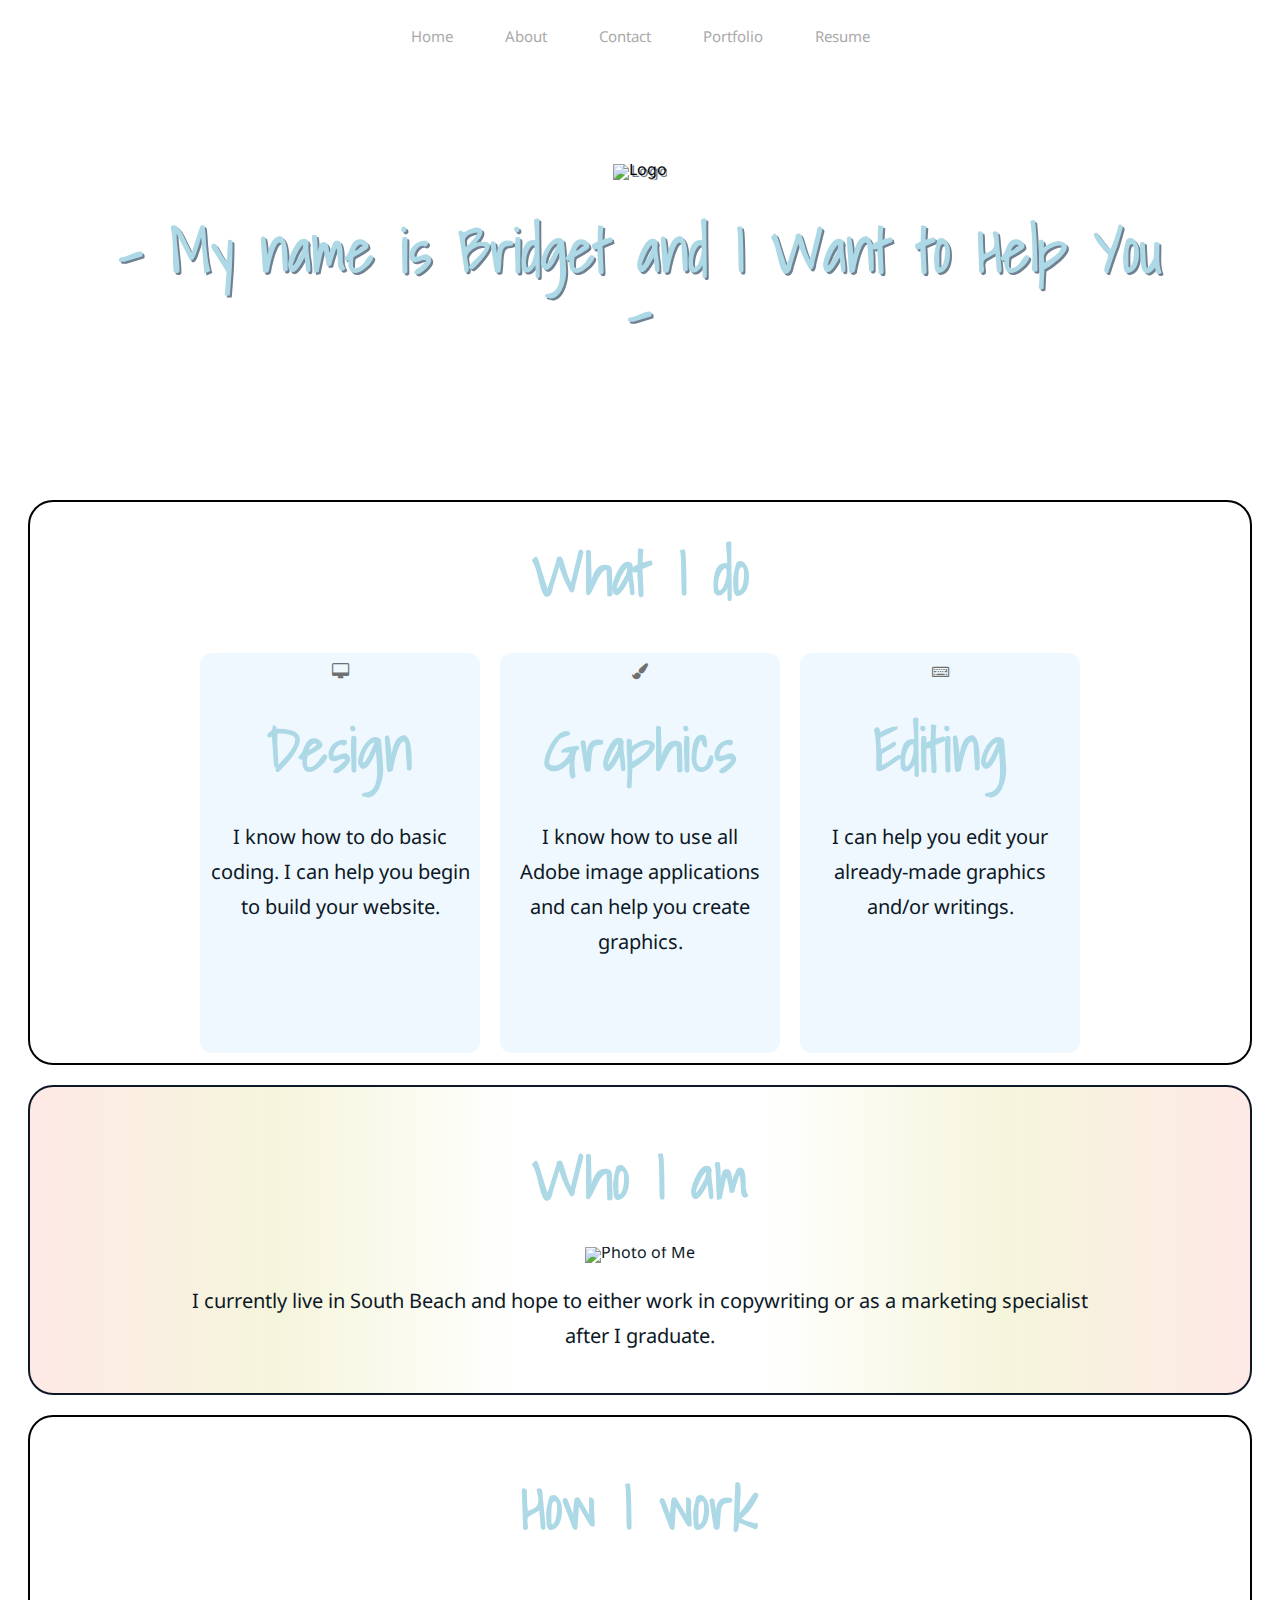
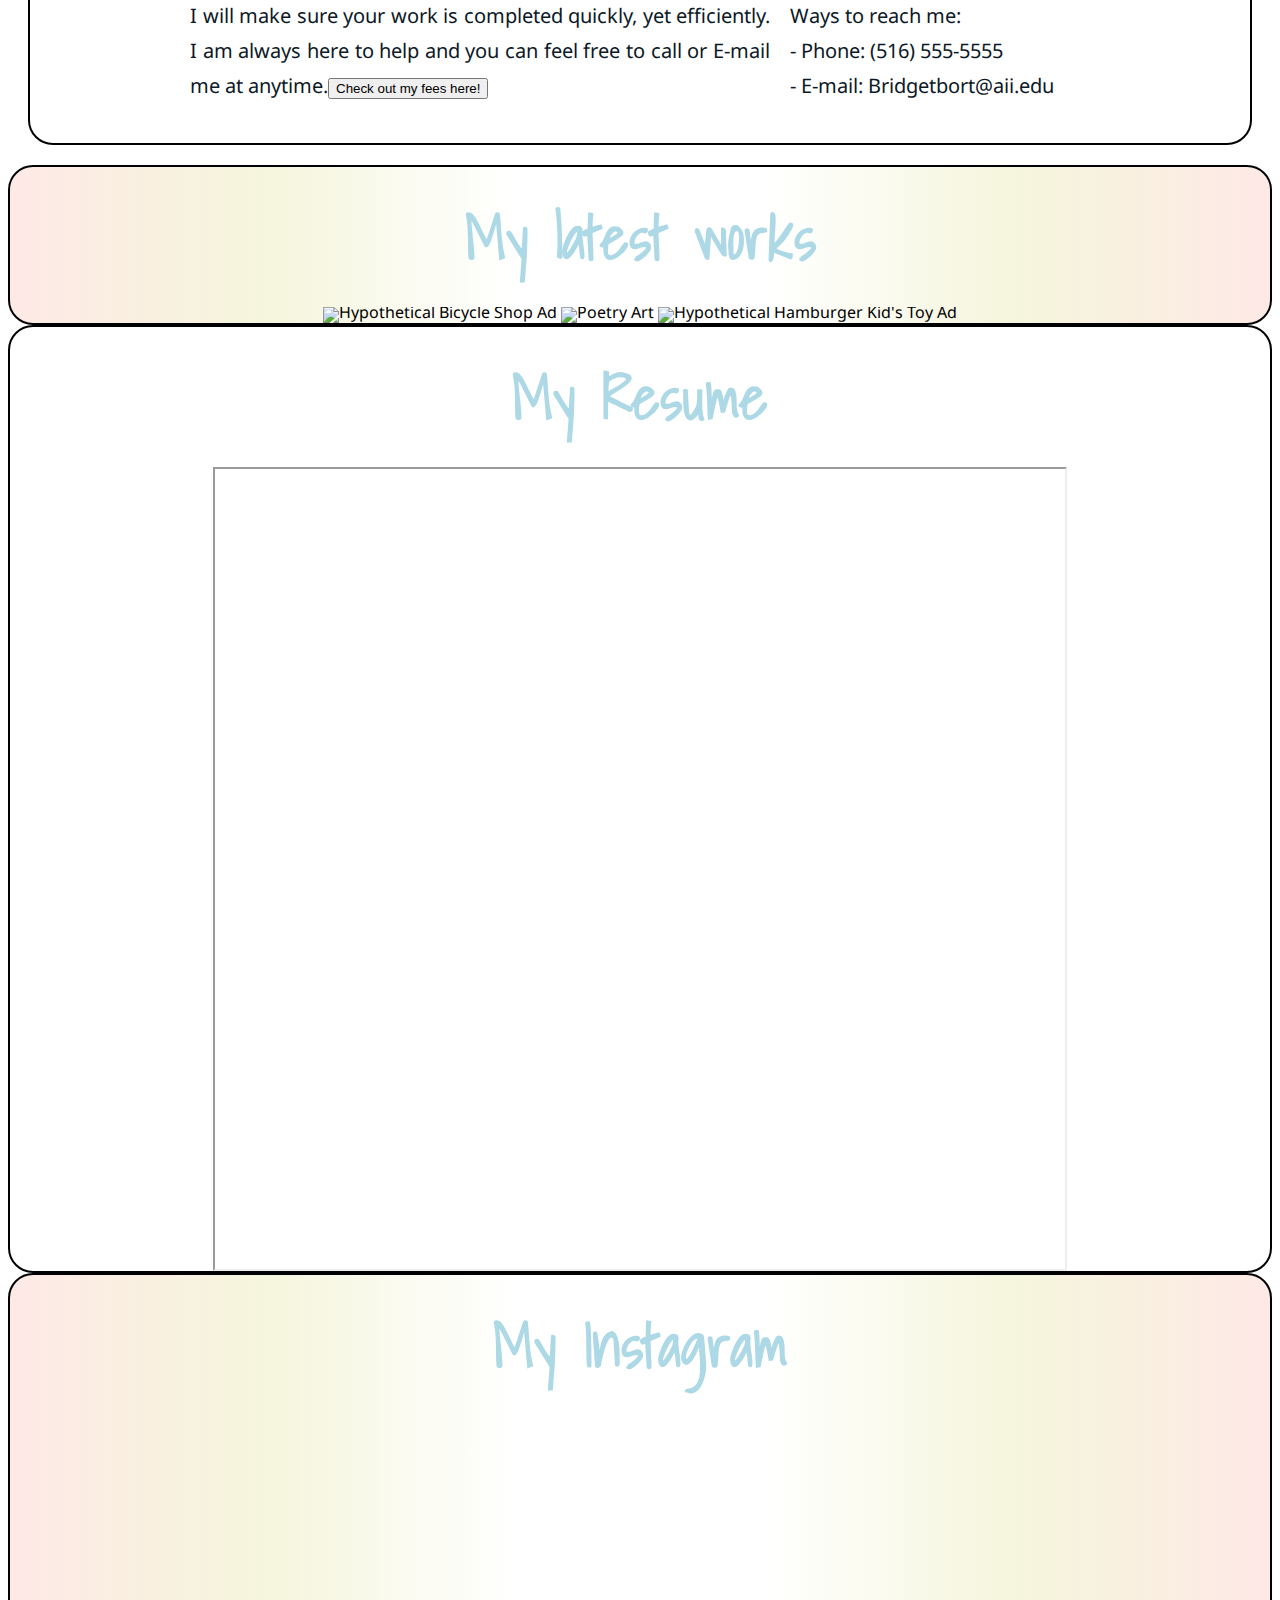
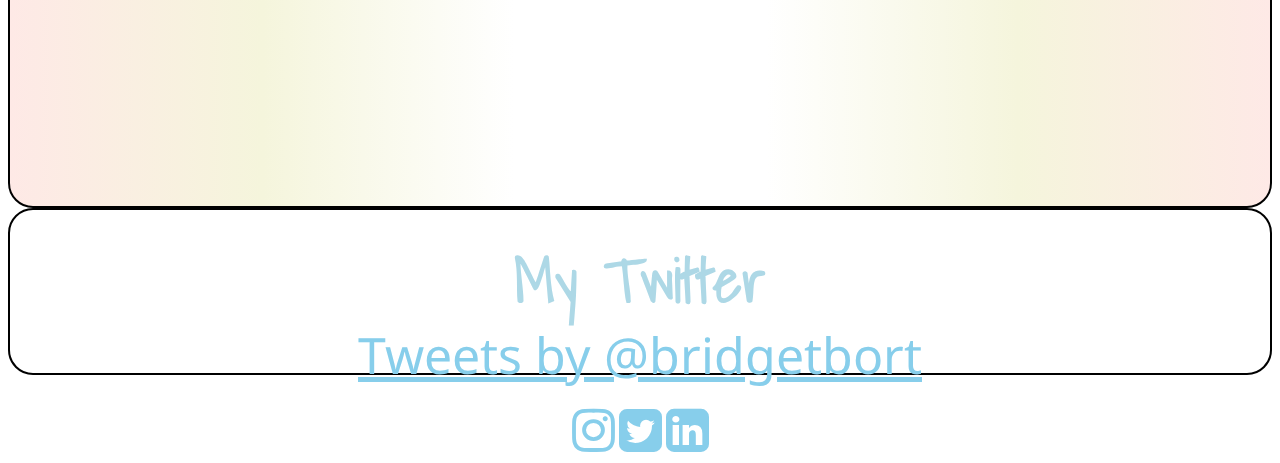
==== index.html @ d568d87e "Update index.html" ====
<!DOCTYPE HTML>
<head>
<title>Bridgetbort | Home</title>
<link href='https://fonts.googleapis.com/css?family=Noto+Sans|Open+Sans|Montserrat' rel='stylesheet' type='text/css'>
<link href='https://fonts.googleapis.com/css?family=Open+Sans|Montserrat' rel='stylesheet' type='text/css'>
<link href='https://fonts.googleapis.com/css?family=Droid+Sans|Shadows+Into+Light' rel='stylesheet' type='text/css'>
<link rel="stylesheet" href="https://maxcdn.bootstrapcdn.com/font-awesome/4.4.0/css/font-awesome.min.css">
<script>
	function popup (){
		window.open("fees.html", "Popup", "height=300", "width=300", "top=200", "left=400");
	}
</script>
<style>
body{
text-align: center;
font-family: 'Noto Sans', sans-serif;
background-image : url(http://40.media.tumblr.com/add1e6578c3d66803d143faa033d4882/tumblr_ngy7usnwPo1tomxvuo9_1280.jpg);
background-size:cover;
line-height: 10px;
}

header{
padding:100px;
text-shadow: 2px 2px #708090;
}

a {
color: #87CEEB;
font-size: 50px;
}

a:hover{
color: #0d1926;
}

 a:visited{
      color: #F8F8F8;
    }
    
 #what-i-do{
    background:
	url(http://subtlepatterns2015.subtlepatterns.netdna-cdn.com/patterns/upfeathers.png);
      /*clearing floats*/
      overflow: hidden;
      margin:20px;
    }
    
article{
padding: 10px;
width: 290px;
float: left;
background-color: #F0F8FF;
margin: 5px;
height: 380px;
}

#who-i-am{
color: #0d1926;
margin:20px;
background: -webkit-linear-gradient(right, #fee9e6, #F5F5DC, #FFFFFF , #FFFFFF, #F5F5DC, #fee9e6);
padding: 20px;
}

.container{
width: 900px;
 /*centering*/
 margin: 0 auto;
}

	#how-i-work {
	background:
	url(http://subtlepatterns2015.subtlepatterns.netdna-cdn.com/patterns/upfeathers.png);
	padding: 20px;
	margin:20px;
	overflow:hidden;
}

.one-third{
	width: 290px;
	float: left;
	text-align: justify;
	border-radius: 10px;
}
.two-thirds{
	/*total width: 600px*/
	width: 580px;
	float: left;
	text-align: justify;
	margin-right: 20px;
}

h1 {
color: #ADD8E6;
font-family: 'Shadows Into Light', cursive;
font-size: 60px;
font-style: normal;
font-variant: normal;
line-height: 60px;
}

h2{
color: #FFB6C1;
font-family: 'Montserrat', sans-serif
font-size: 20px;
border: 2px solid;
}

p{
color: #0d1926;
font-family: 'Noto Sans', sans-serif;
font-size: 20px;
font-height: 15px;
line-height:35px;
}

#what-i-do{
	background-color: #FFF;
	/*clearing floats*/
	overflow:hidden;
}

article{
color: #707070;
width: 260px;
float: left;
background-color: #F0F8FF;
margin: 10px;
height: 380px;
border-radius: 12px;
}

section{
	border: 2px solid;
    border-radius: 25px;
}

nav ul {
	margin: 0;
	padding: 0;
}

	nav ul li {
		display: inline-block;
	}
	
		nav > ul > li > a {
			font-size:15px;
			color: #aaa;
			display: block;
			line-height: 56px;
			padding: 0 24px;
			text-decoration: none;
		}

#my-latest-work{
	background: -webkit-linear-gradient(right, #fee9e6, #F5F5DC, #FFFFFF , #FFFFFF, #F5F5DC, #fee9e6);
}

#my-resume{
	background:
	url(http://subtlepatterns2015.subtlepatterns.netdna-cdn.com/patterns/upfeathers.png);
	width: 800;
	height: 800;
}

#my-instagram{
		background: -webkit-linear-gradient(right, #fee9e6, #F5F5DC, #FFFFFF , #FFFFFF, #F5F5DC, #fee9e6);
}

#my-twitter{
background:
	url(http://subtlepatterns2015.subtlepatterns.netdna-cdn.com/patterns/upfeathers.png);
}

</style>
</head>
<body>
	<nav>
	<ul>
		<li><a href="#what-i-do">Home</a></li>
		<li><a href="#who-i-am">About</a></li>
		<li><a href="#how-i-work">Contact</a></li>
		<li><a href="#my-latest-work">Portfolio</a></li>
		<li><a href="#my-resume">Resume</a></li>
	</ul>
</nav>
<header>
	<img src="http://i.imgur.com/sVXy0n2.png" alt="Logo" width="250">
	<h1>- My name is Bridget and I Want to Help You -</h1>
</header>
<section id="what-i-do">
<div class="container">
<h1>What I do</h1>
<article>
<i class="fa fa-desktop fa-1x"></i>
<h1>Design</h1><p>I know how to do basic coding. I can help you begin to build your website.</p></article>
<article>
<i class="fa fa-paint-brush fa-1x"></i>
<h1>Graphics</h1><p>I know how to use all Adobe image applications and can help you create graphics.</p></article>
<article>
<i class="fa fa-keyboard-o fa-1x"></i>
<h1>Editing</h1><p>I can help you edit your already-made graphics and/or writings.</p></article>
</div>
</section>
<section id="who-i-am">
<div class="container">
<h1>Who I am</h1>
<img src="http://i.imgur.com/ppPJ3wS.png?1" alt="Photo of Me" width="150">
<p>
I currently live in South Beach and hope to either work in copywriting or as a marketing specialist after I graduate.
</p>
</div>
</section>
<section id="how-i-work">
    <div class="container"> 
    <h1>How I work</h1>
    <p class="two-thirds">I will make sure your work is completed quickly, yet efficiently. I am always here to help and you can feel free to call or E-mail me at anytime.<input type="button" value="Check out my fees here!" onClick="popup()"></p>
    	<p class="one-third"> 
Ways to reach me:
<br>
- Phone: (516) 555-5555
<br>
- E-mail: Bridgetbort@aii.edu
</p>
    </p>
    </div>
</section>
<section id="my-latest-work">
	<h1>My latest works</h1>
	<img src="http://i.imgur.com/pLz8vmQ.png?1" alt="Hypothetical Bicycle Shop Ad">
	<img src="http://i.imgur.com/P1bVUUl.jpg?1" alt="Poetry Art">
	<img src="http://i.imgur.com/Q0HNcc6.jpg?1" alt="Hypothetical Hamburger Kid's Toy Ad">
</section>
<section id="my-resume">
<h1>My Resume</h1>
<iframe width="850" height="800" src="https://docs.google.com/document/d/1Lgqv79-cOv5uhD9pMcENrkUiNbqINGRkjosfpkMj7CU/pub?embedded=true"></iframe>
</section>
<section id="my-instagram">
	<h1>My Instagram</h1>
	<iframe src="http://snapwidget.com/in/?u=YnJpZGdldGJvcnR8aW58MTI1fDN8M3x8bm98NXxub25lfG9uU3RhcnR8eWVzfG5v&ve=241115" title="Instagram Widget" class="snapwidget-widget" allowTransparency="true" frameborder="0" scrolling="no" style="border:none; overflow:hidden; width:390px; height:390px"></iframe>
</section>
<section id="my-twitter">
	<h1>My Twitter</h1>
	<a class="twitter-timeline" href="https://twitter.com/bridgetbort" data-widget-id="674227156541640708">Tweets by @bridgetbort</a> <script>!function(d,s,id){var js,fjs=d.getElementsByTagName(s)[0],p=/^http:/.test(d.location)?'http':'https';if(!d.getElementById(id)){js=d.createElement(s);js.id=id;js.src=p+"://platform.twitter.com/widgets.js";fjs.parentNode.insertBefore(js,fjs);}}(document,"script","twitter-wjs");</script>
</section>
<footer>
<br>
<br>
<br>
<a href="https://www.instagram.com/bridgetbort"><i class="fa fa-instagram"></i></a>
<a href="https://www.twitter.com/bridgetbort"><i class="fa fa-twitter-square"></i></a>
<a href="https://www.linkedin.com/pub/bridget-bortnick/107/684/935"><i class="fa fa-linkedin-square"></i></a>

</footer>
</body>
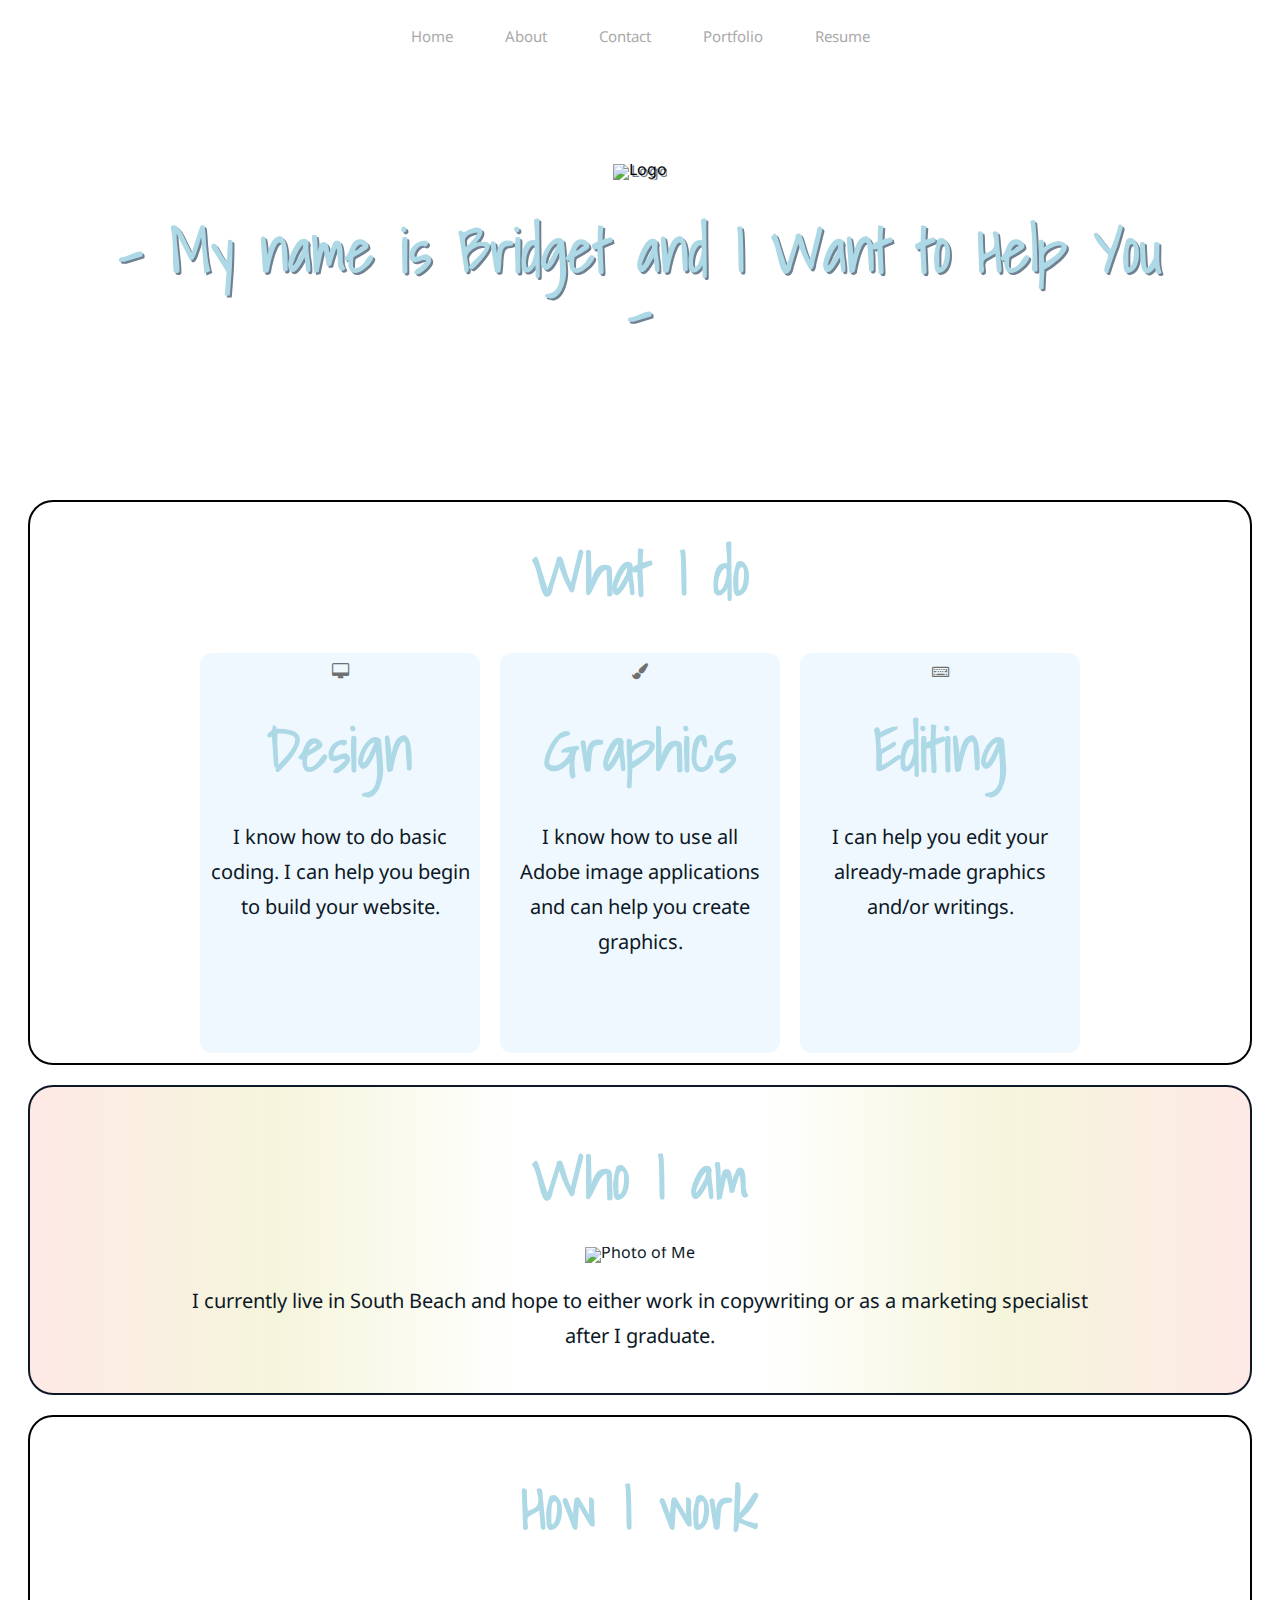
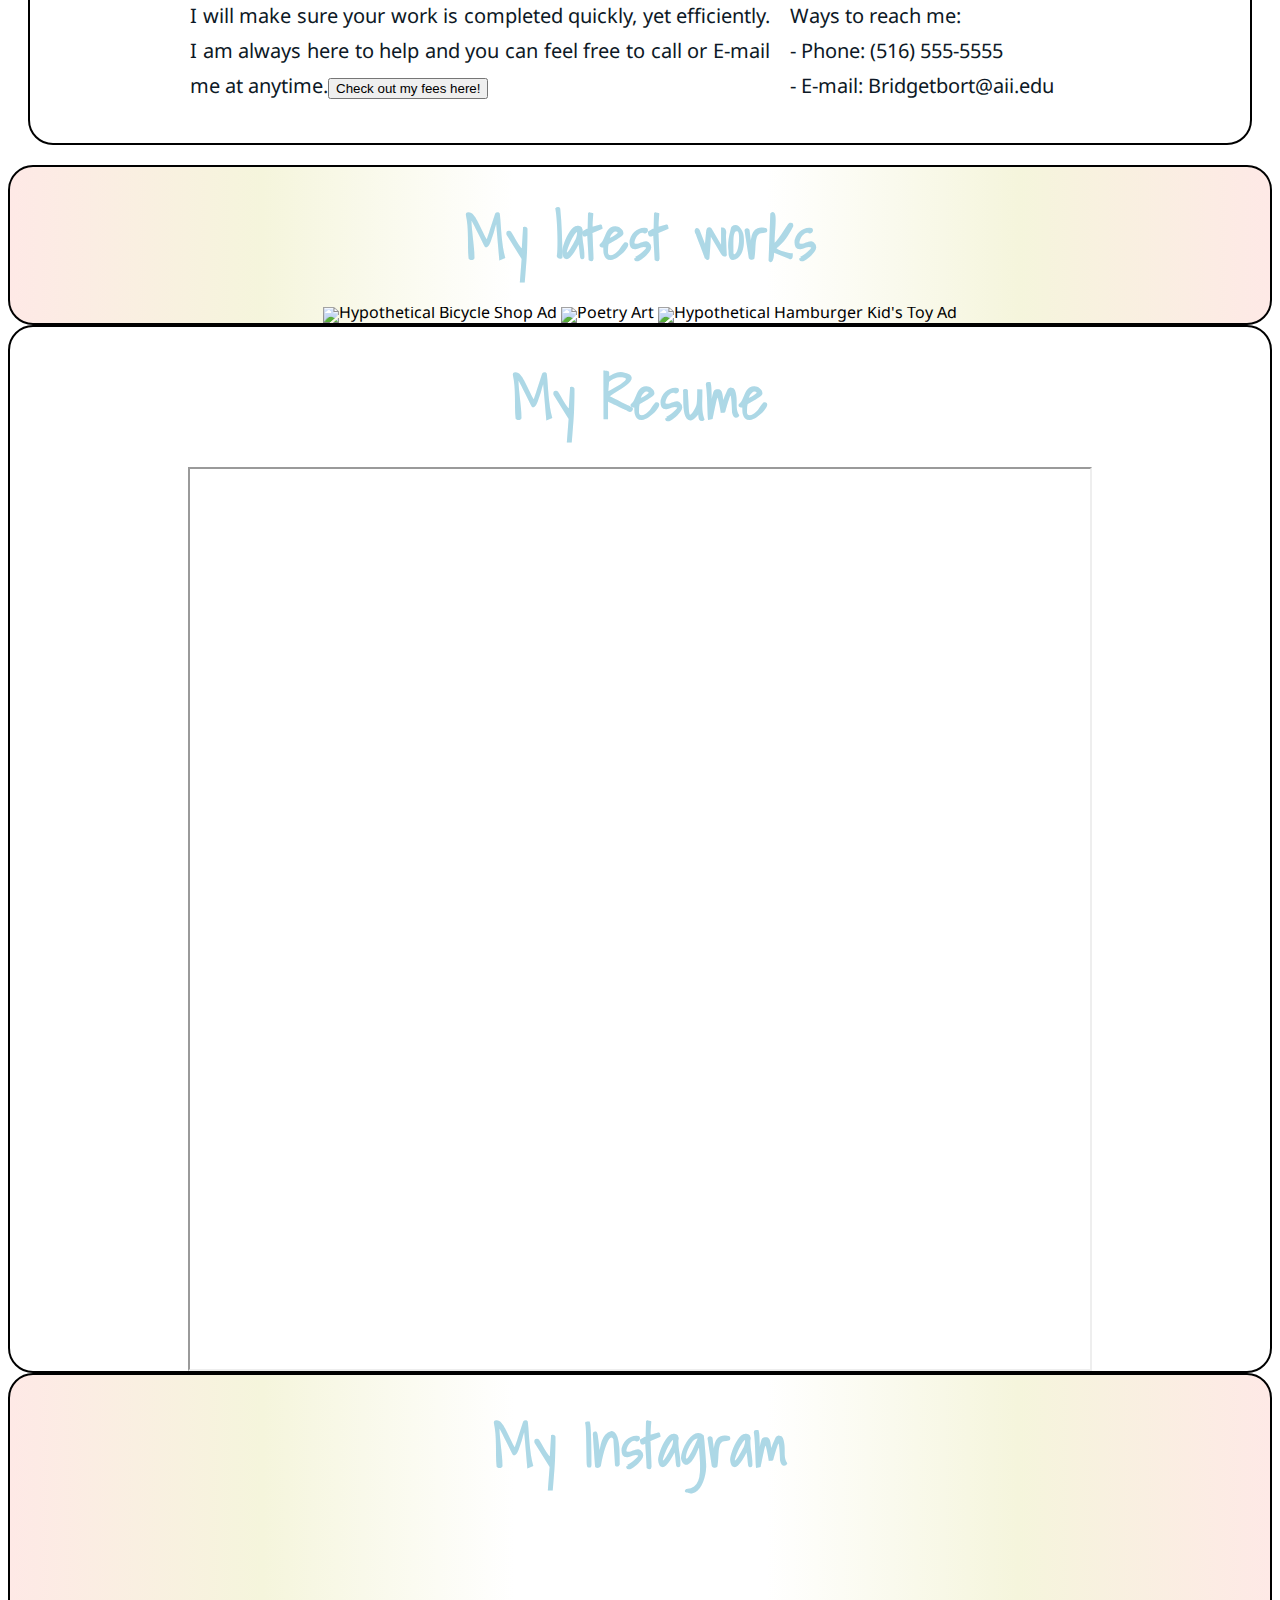
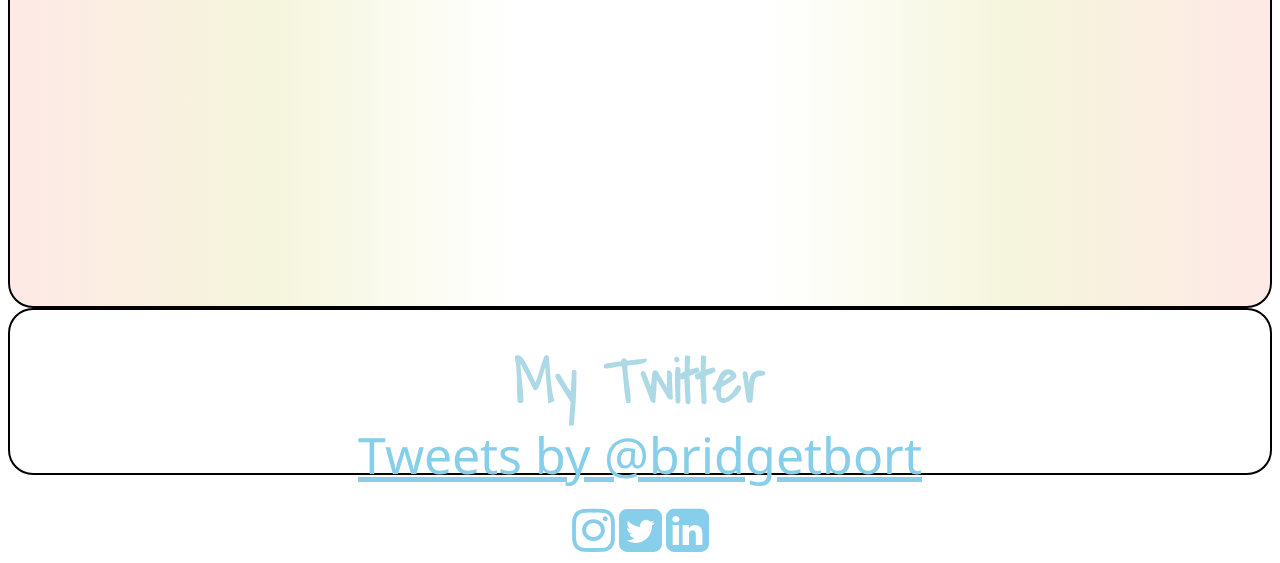
==== commit ea47faf1: "Update index.html" ====
--- a/index.html
+++ b/index.html
@@ -233,7 +233,7 @@
 </section>
 <section id="my-resume">
 <h1>My Resume</h1>
-<iframe width="850" height="800" src="https://docs.google.com/document/d/1Lgqv79-cOv5uhD9pMcENrkUiNbqINGRkjosfpkMj7CU/pub?embedded=true"></iframe>
+<iframe width="900" height="900" src="https://docs.google.com/document/d/1Lgqv79-cOv5uhD9pMcENrkUiNbqINGRkjosfpkMj7CU/pub?embedded=true"></iframe>
 </section>
 <section id="my-instagram">
 	<h1>My Instagram</h1>
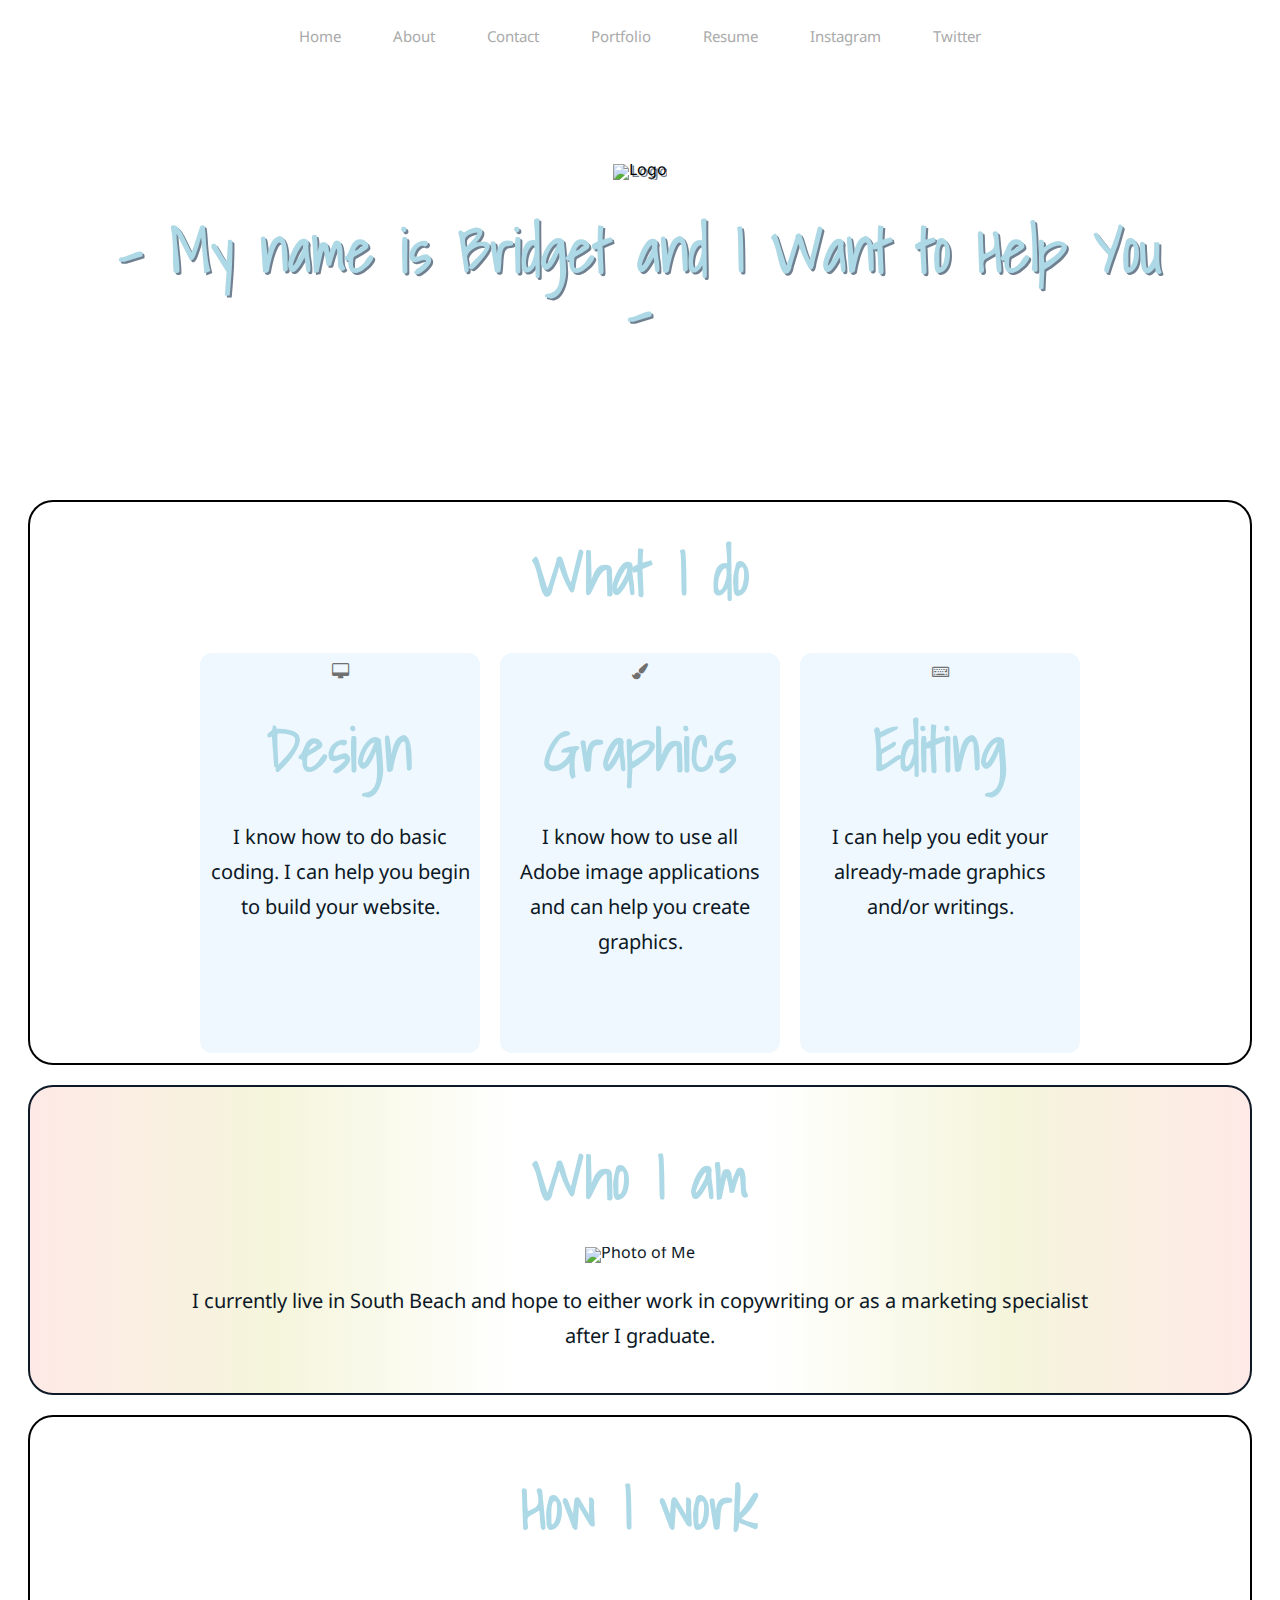
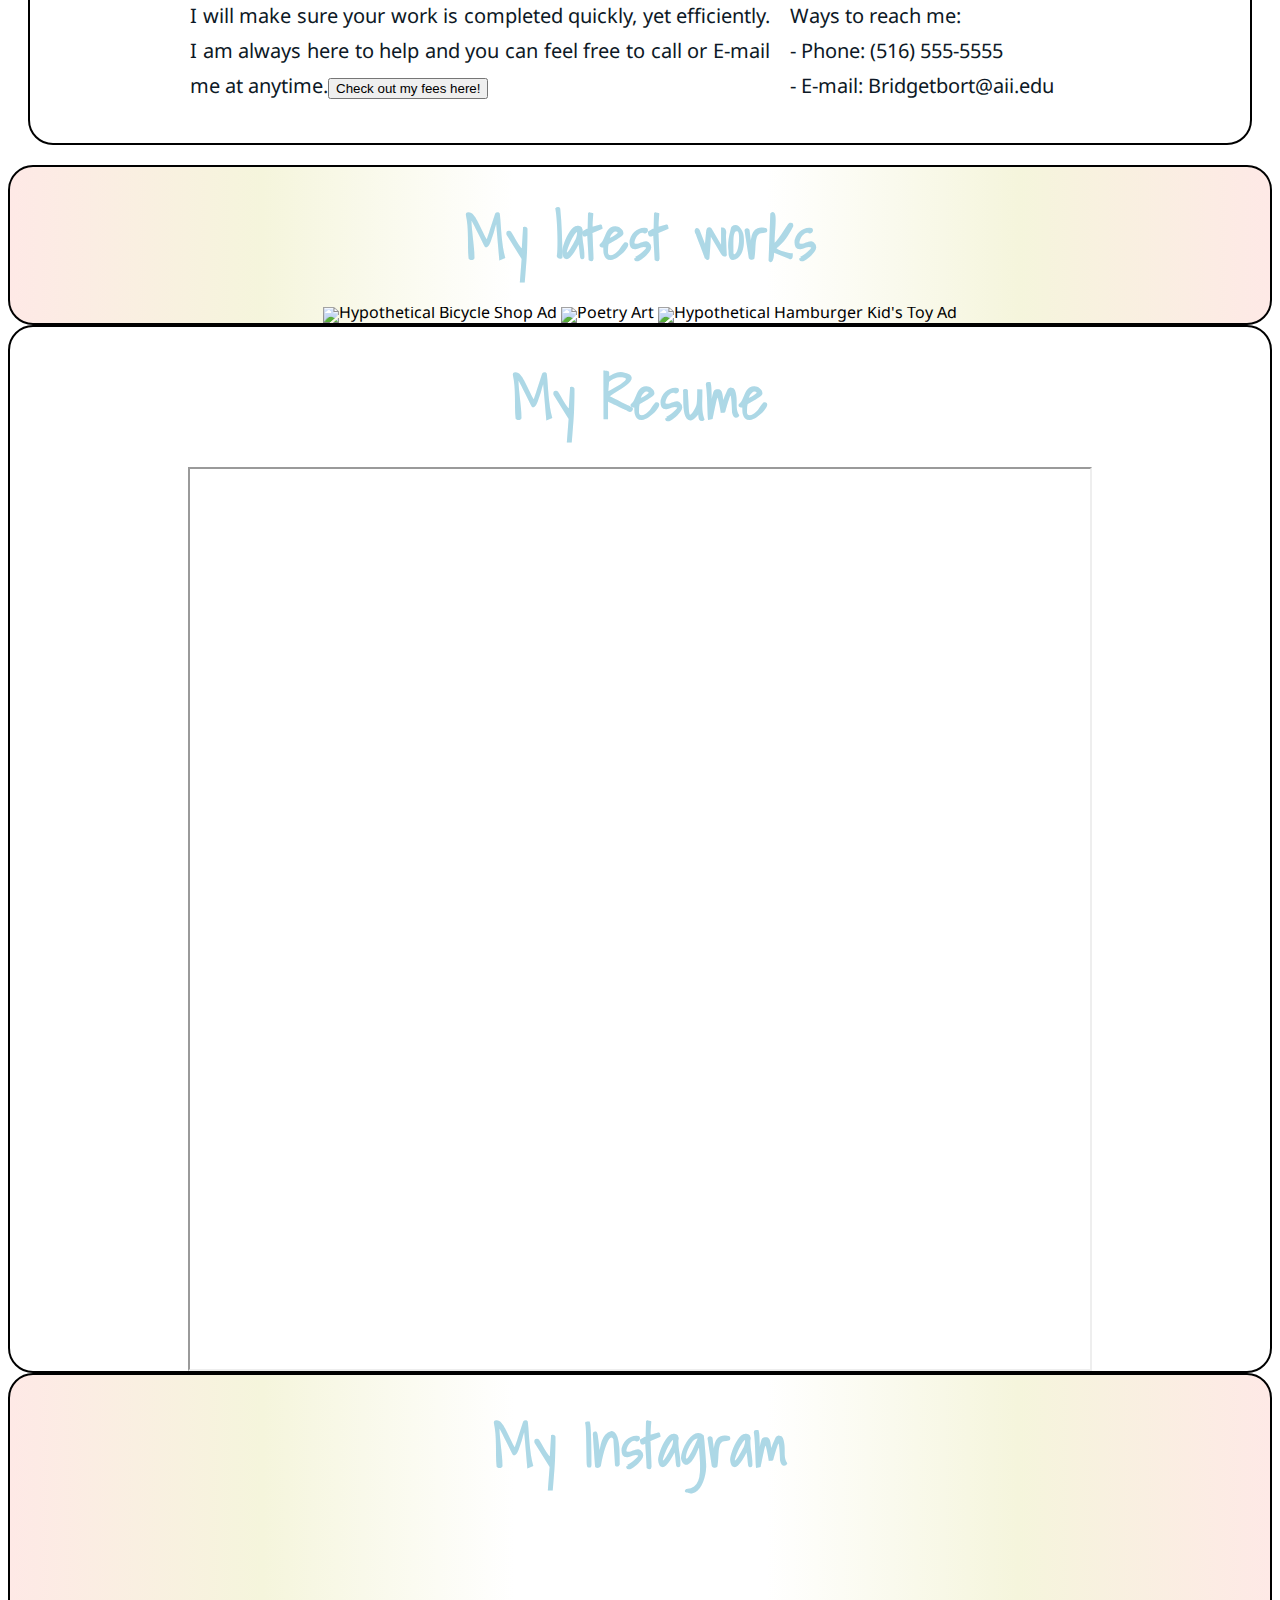
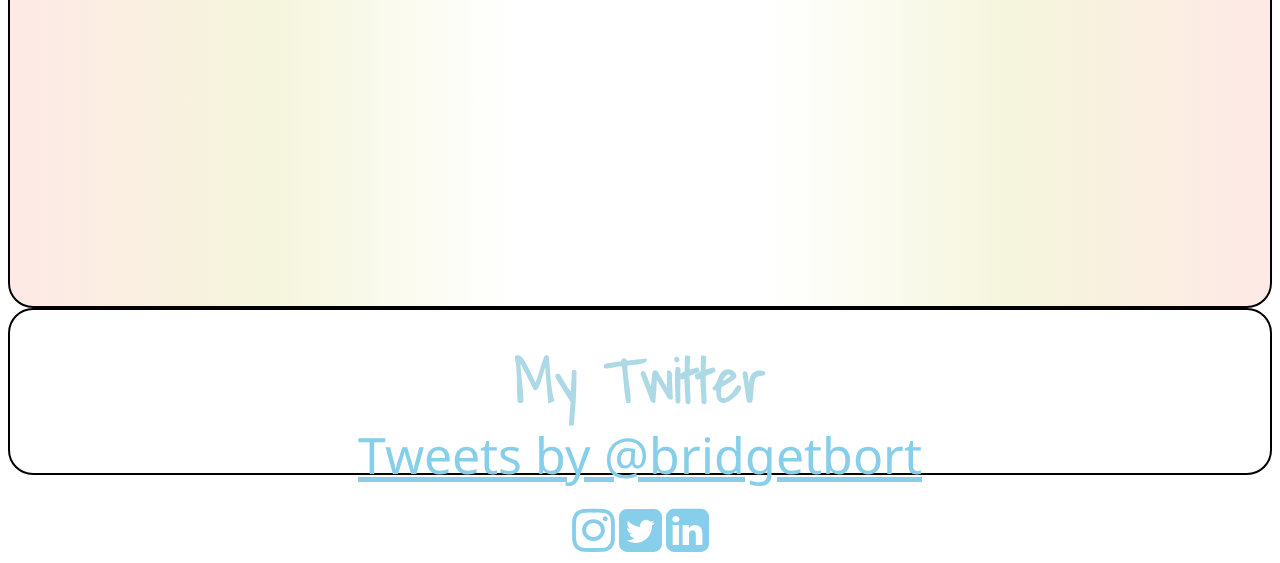
==== commit 51c7c60b: "Update index.html" ====
--- a/index.html
+++ b/index.html
@@ -182,6 +182,8 @@
 		<li><a href="#how-i-work">Contact</a></li>
 		<li><a href="#my-latest-work">Portfolio</a></li>
 		<li><a href="#my-resume">Resume</a></li>
+		<li><a href="#my-instagram">Instagram</a></li>
+		<li><a href="#my-twitter">Twitter</a></li>
 	</ul>
 </nav>
 <header>
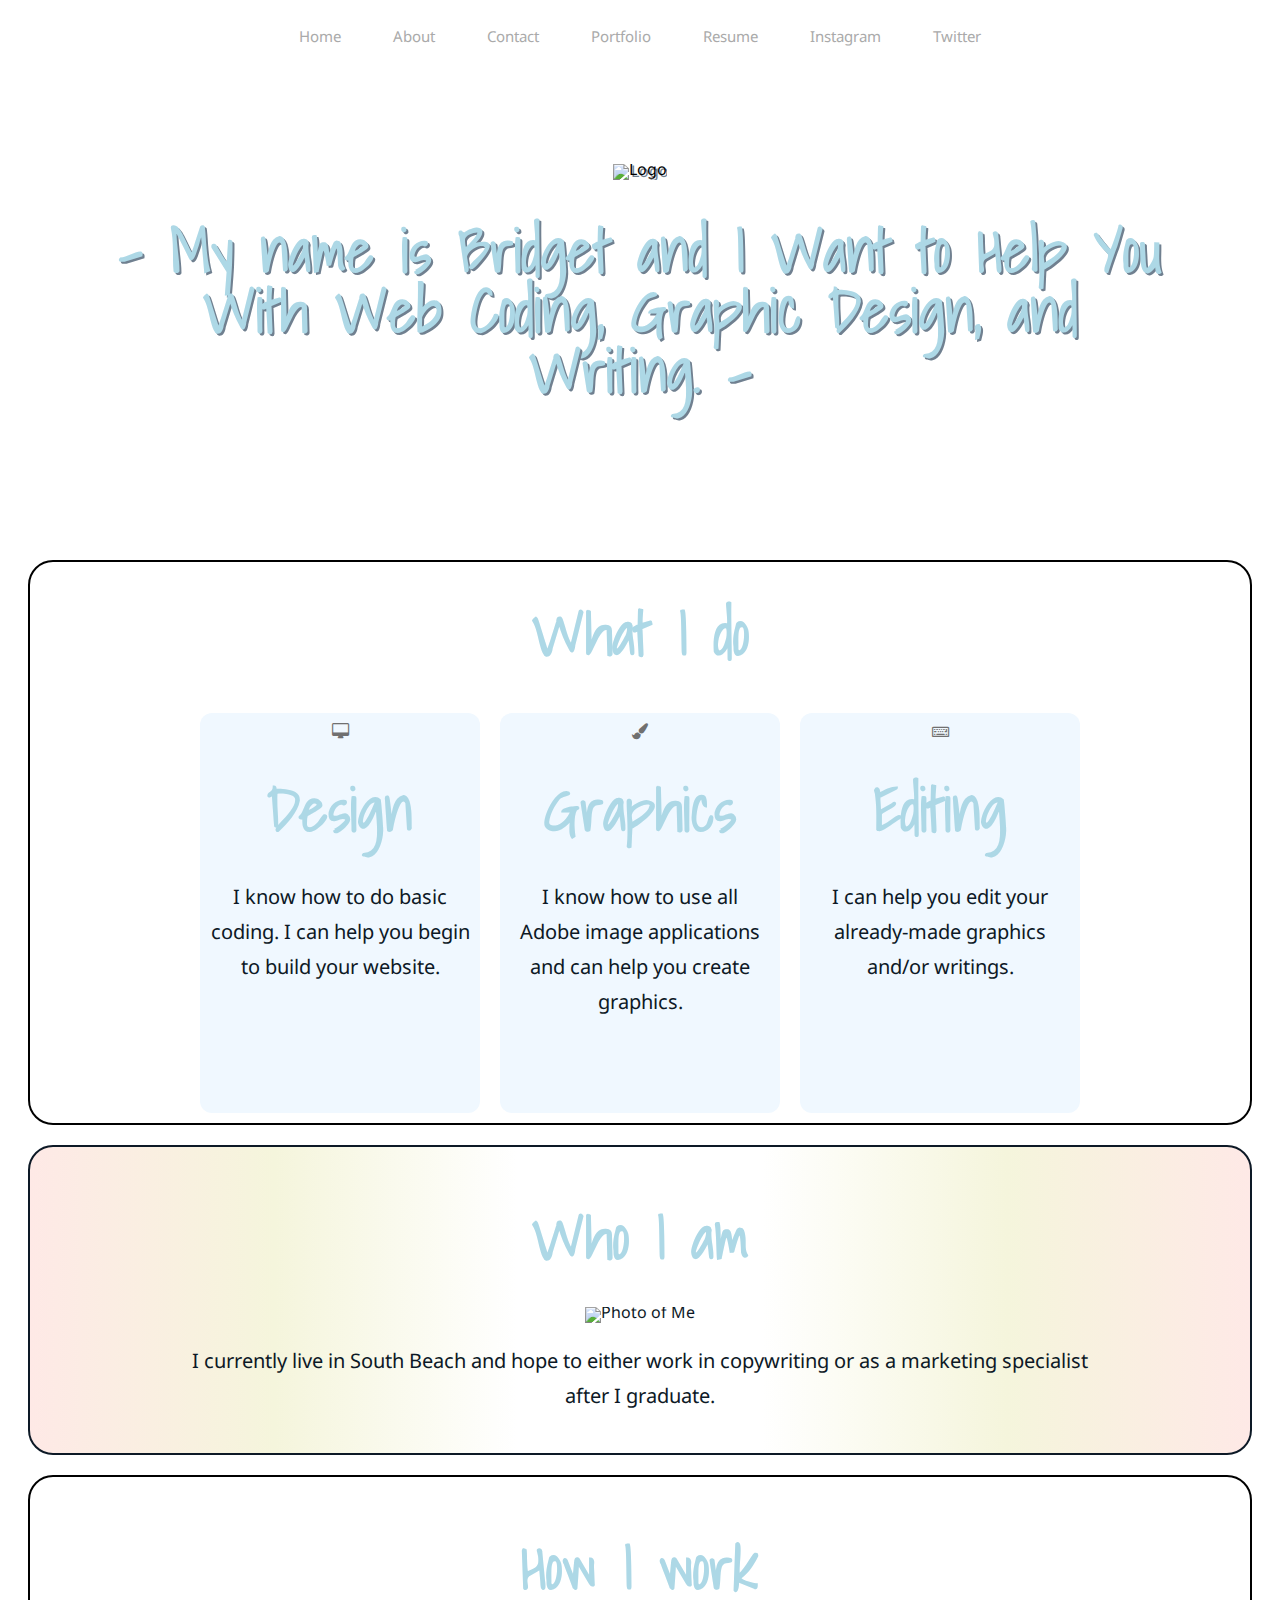
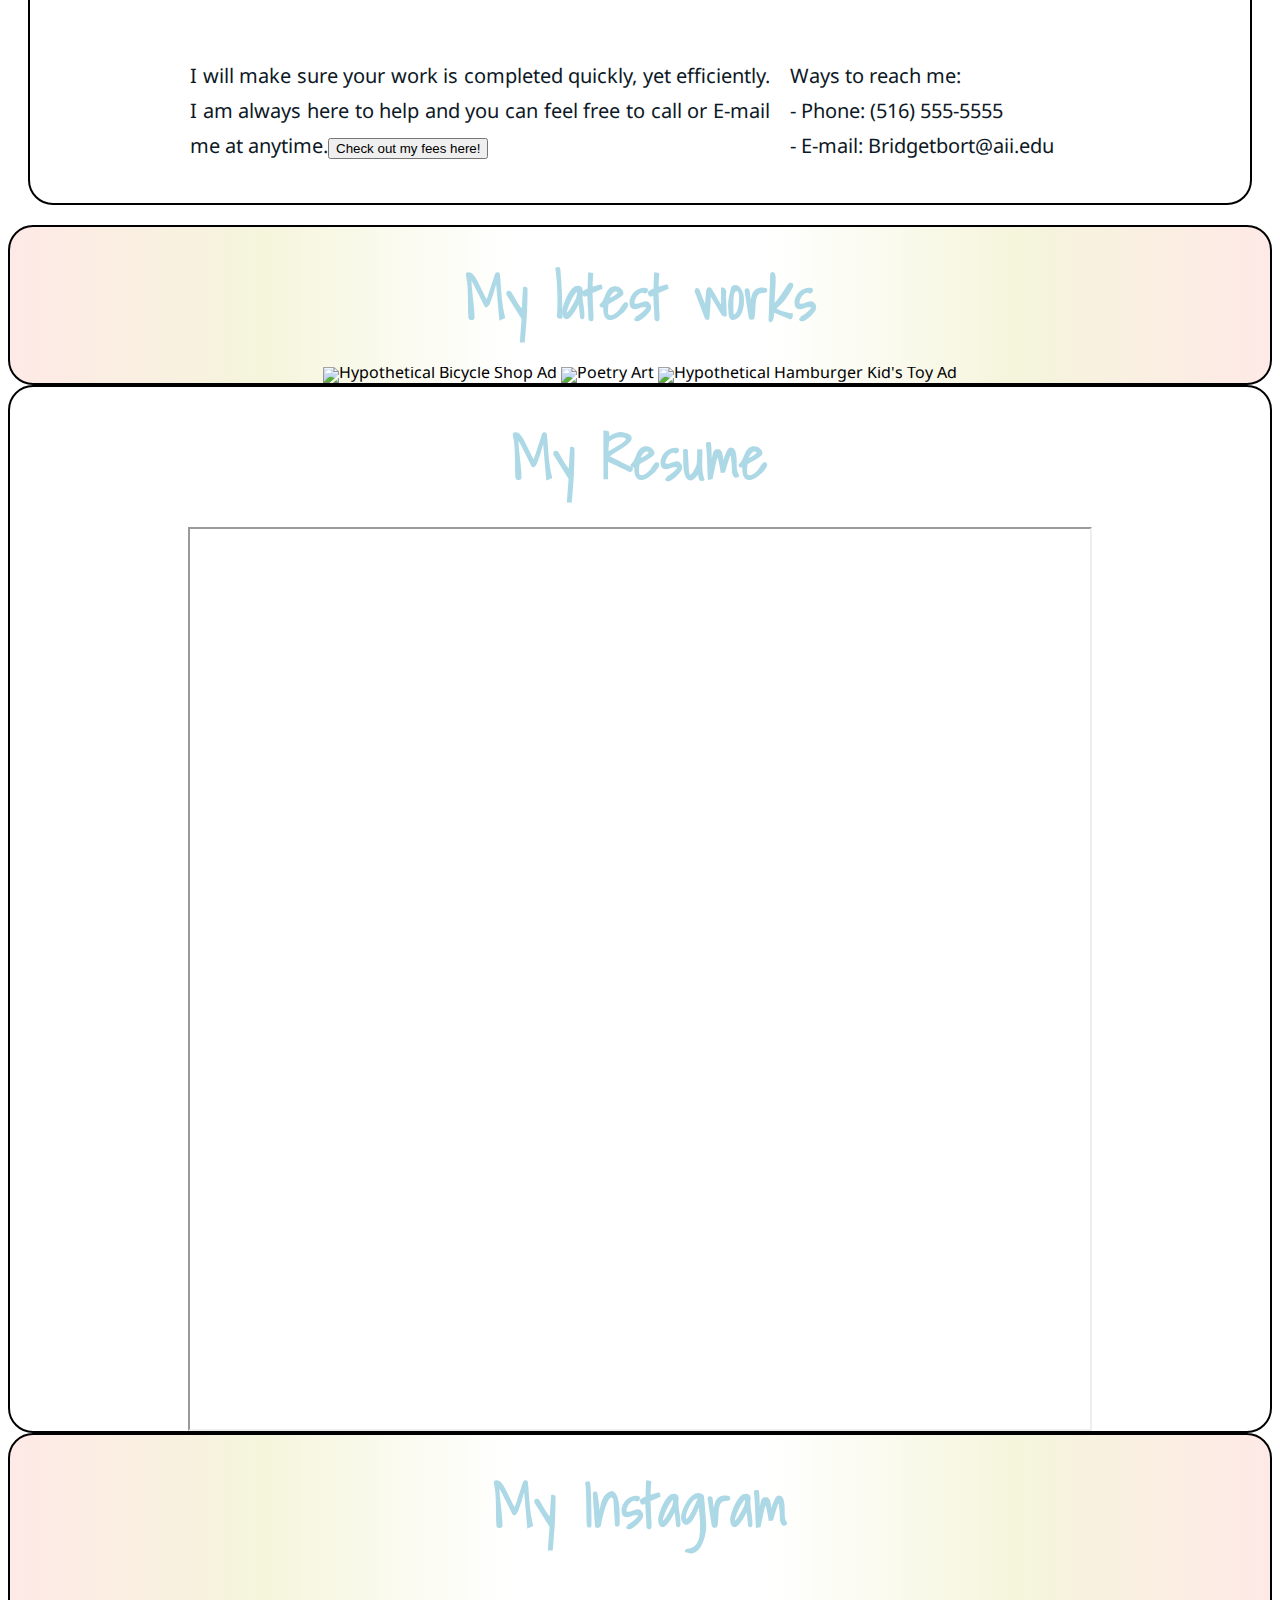
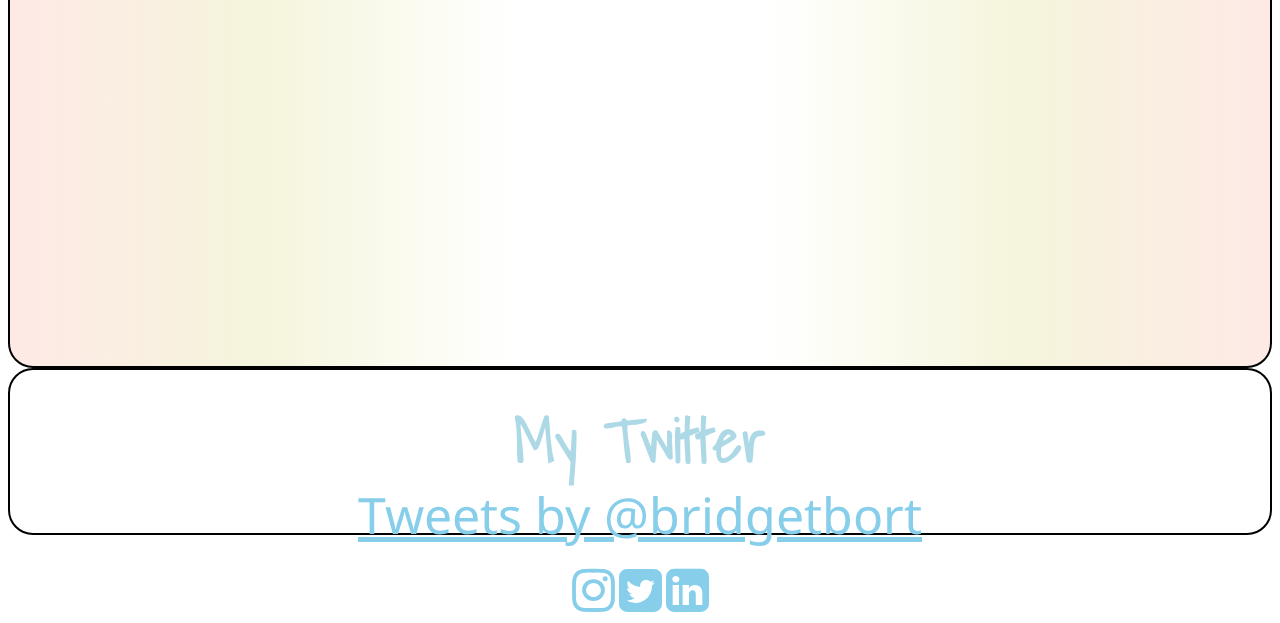
==== commit 4a409b16: "Update index.html" ====
--- a/index.html
+++ b/index.html
@@ -2,7 +2,6 @@
 <head>
 <title>Bridgetbort | Home</title>
 <link href='https://fonts.googleapis.com/css?family=Noto+Sans|Open+Sans|Montserrat' rel='stylesheet' type='text/css'>
-<link href='https://fonts.googleapis.com/css?family=Open+Sans|Montserrat' rel='stylesheet' type='text/css'>
 <link href='https://fonts.googleapis.com/css?family=Droid+Sans|Shadows+Into+Light' rel='stylesheet' type='text/css'>
 <link rel="stylesheet" href="https://maxcdn.bootstrapcdn.com/font-awesome/4.4.0/css/font-awesome.min.css">
 <script>
@@ -188,7 +187,7 @@
 </nav>
 <header>
 	<img src="http://i.imgur.com/sVXy0n2.png" alt="Logo" width="250">
-	<h1>- My name is Bridget and I Want to Help You -</h1>
+	<h1>- My name is Bridget and I Want to Help You With Web Coding, Graphic Design, and Writing. -</h1>
 </header>
 <section id="what-i-do">
 <div class="container">
@@ -224,7 +223,6 @@
 <br>
 - E-mail: Bridgetbort@aii.edu
 </p>
-    </p>
     </div>
 </section>
 <section id="my-latest-work">
@@ -239,7 +237,7 @@
 </section>
 <section id="my-instagram">
 	<h1>My Instagram</h1>
-	<iframe src="http://snapwidget.com/in/?u=YnJpZGdldGJvcnR8aW58MTI1fDN8M3x8bm98NXxub25lfG9uU3RhcnR8eWVzfG5v&ve=241115" title="Instagram Widget" class="snapwidget-widget" allowTransparency="true" frameborder="0" scrolling="no" style="border:none; overflow:hidden; width:390px; height:390px"></iframe>
+	<iframe src="http://snapwidget.com/in/?u=YnJpZGdldGJvcnR8aW58MTI1fDN8M3x8bm98NXxub25lfG9uU3RhcnR8eWVzfG5v&ve=241115" title="Instagram Widget" class="snapwidget-widget" style="border:none; overflow:hidden; width:390px; height:390px"></iframe>
 </section>
 <section id="my-twitter">
 	<h1>My Twitter</h1>
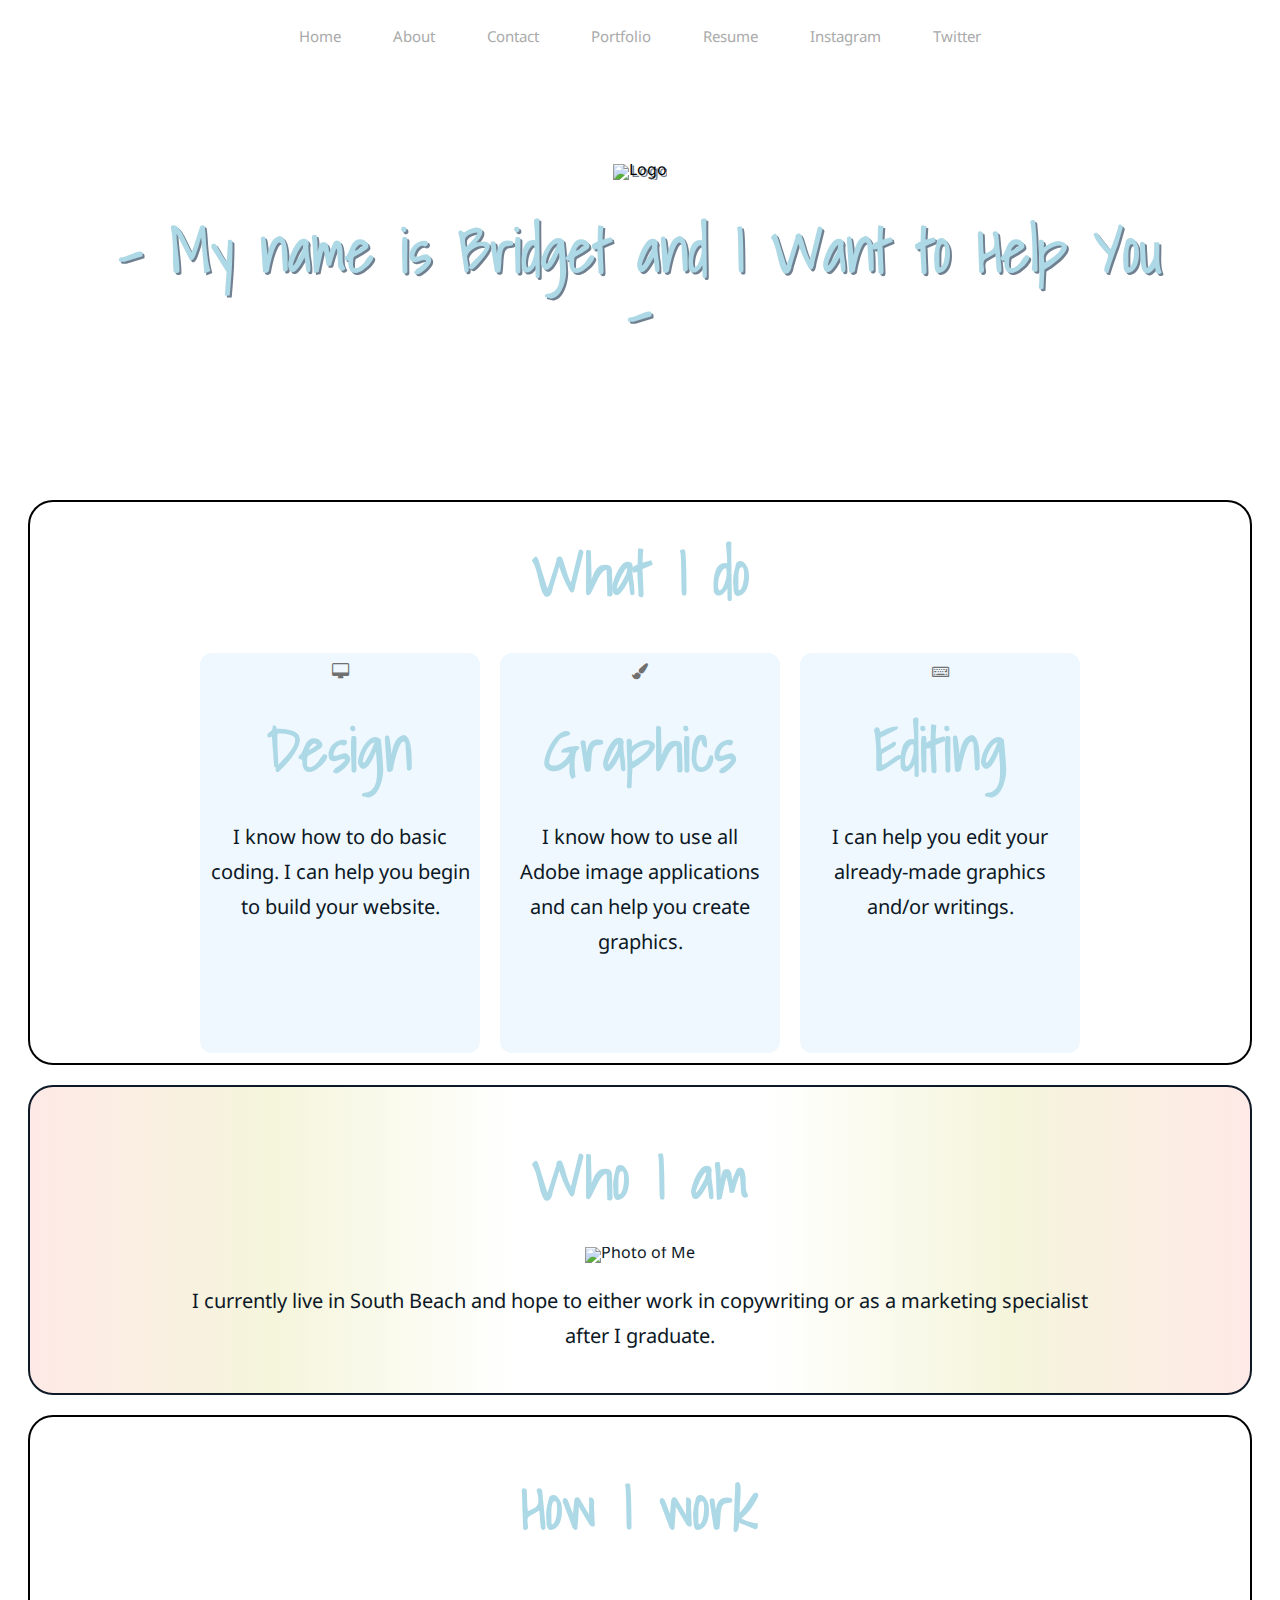
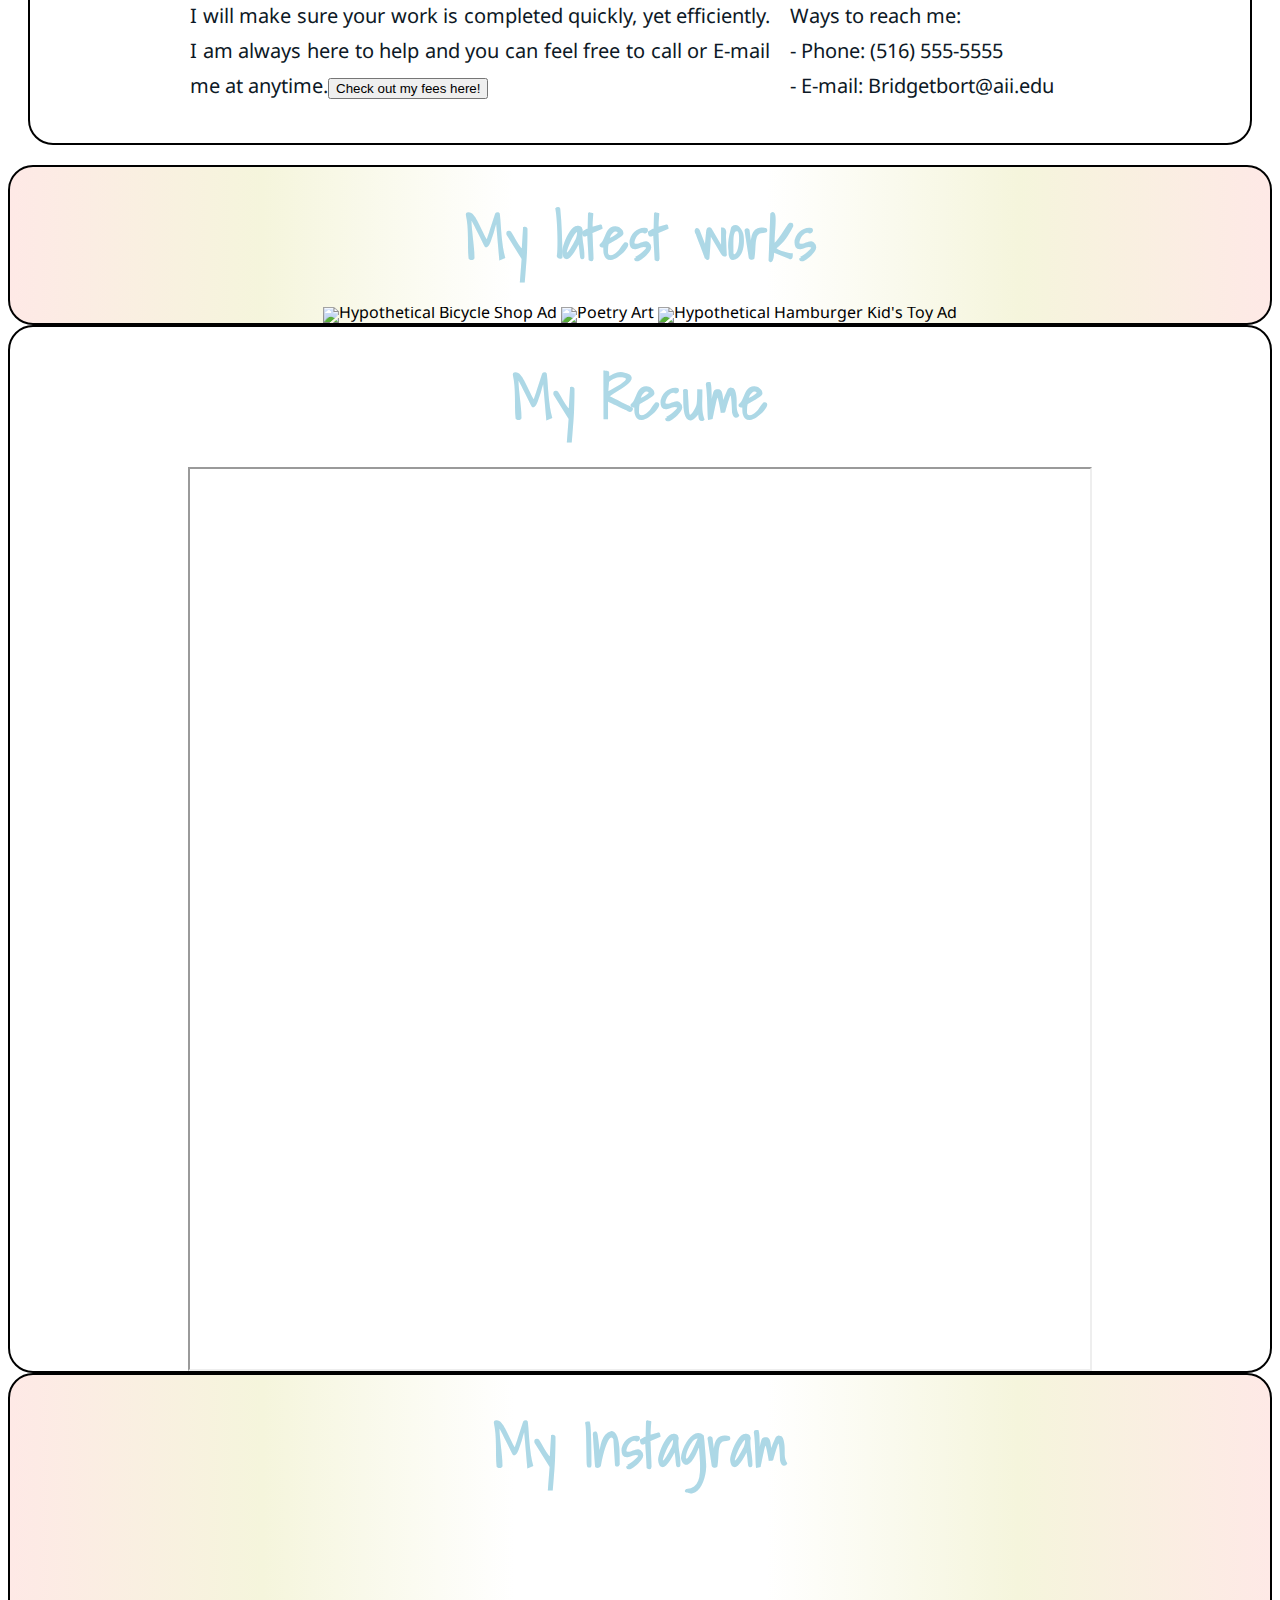
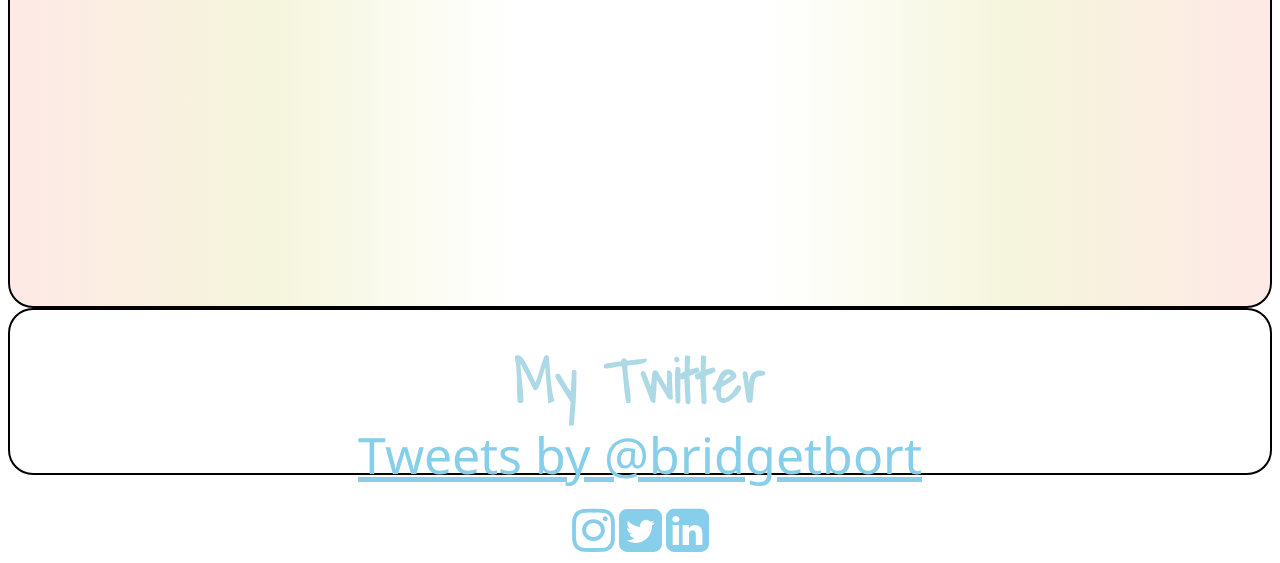
==== commit 728326f5: "Update index.html" ====
--- a/index.html
+++ b/index.html
@@ -187,7 +187,7 @@
 </nav>
 <header>
 	<img src="http://i.imgur.com/sVXy0n2.png" alt="Logo" width="250">
-	<h1>- My name is Bridget and I Want to Help You With Web Coding, Graphic Design, and Writing. -</h1>
+	<h1>- My name is Bridget and I Want to Help You -</h1>
 </header>
 <section id="what-i-do">
 <div class="container">
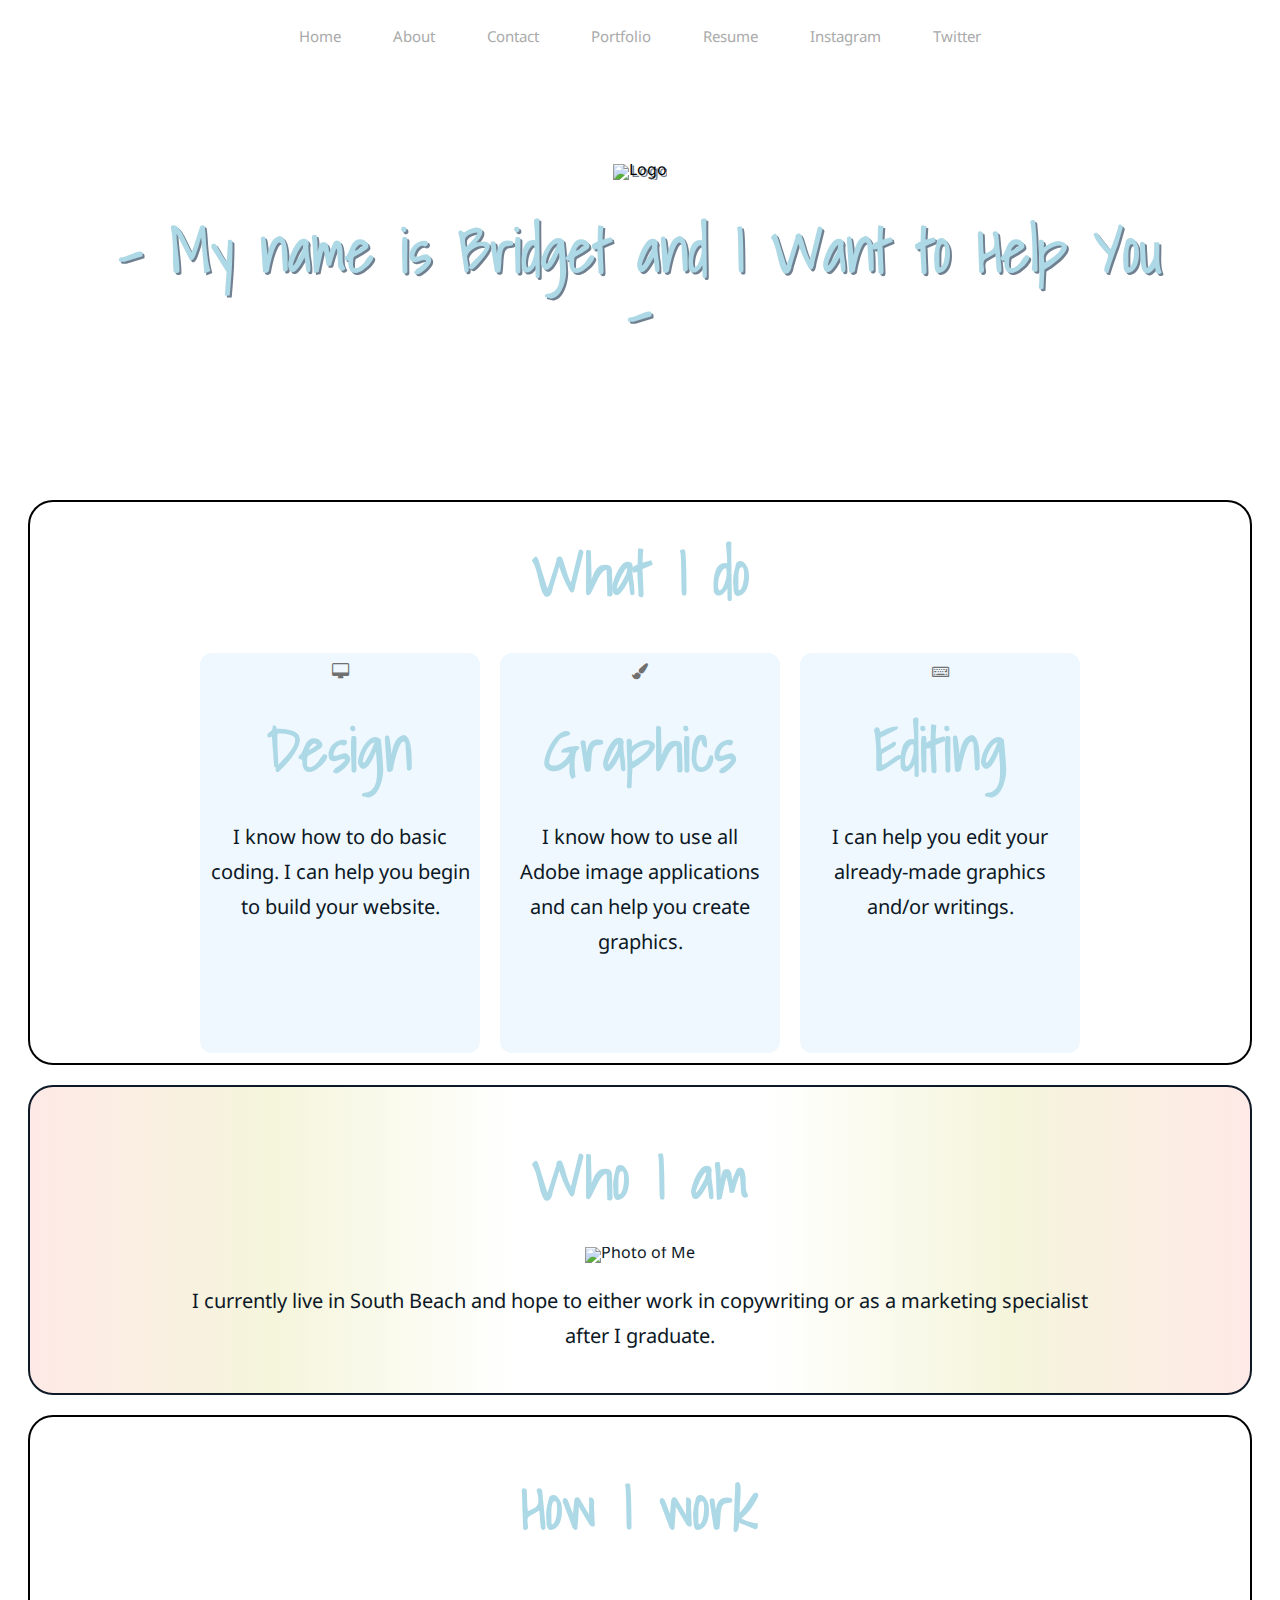
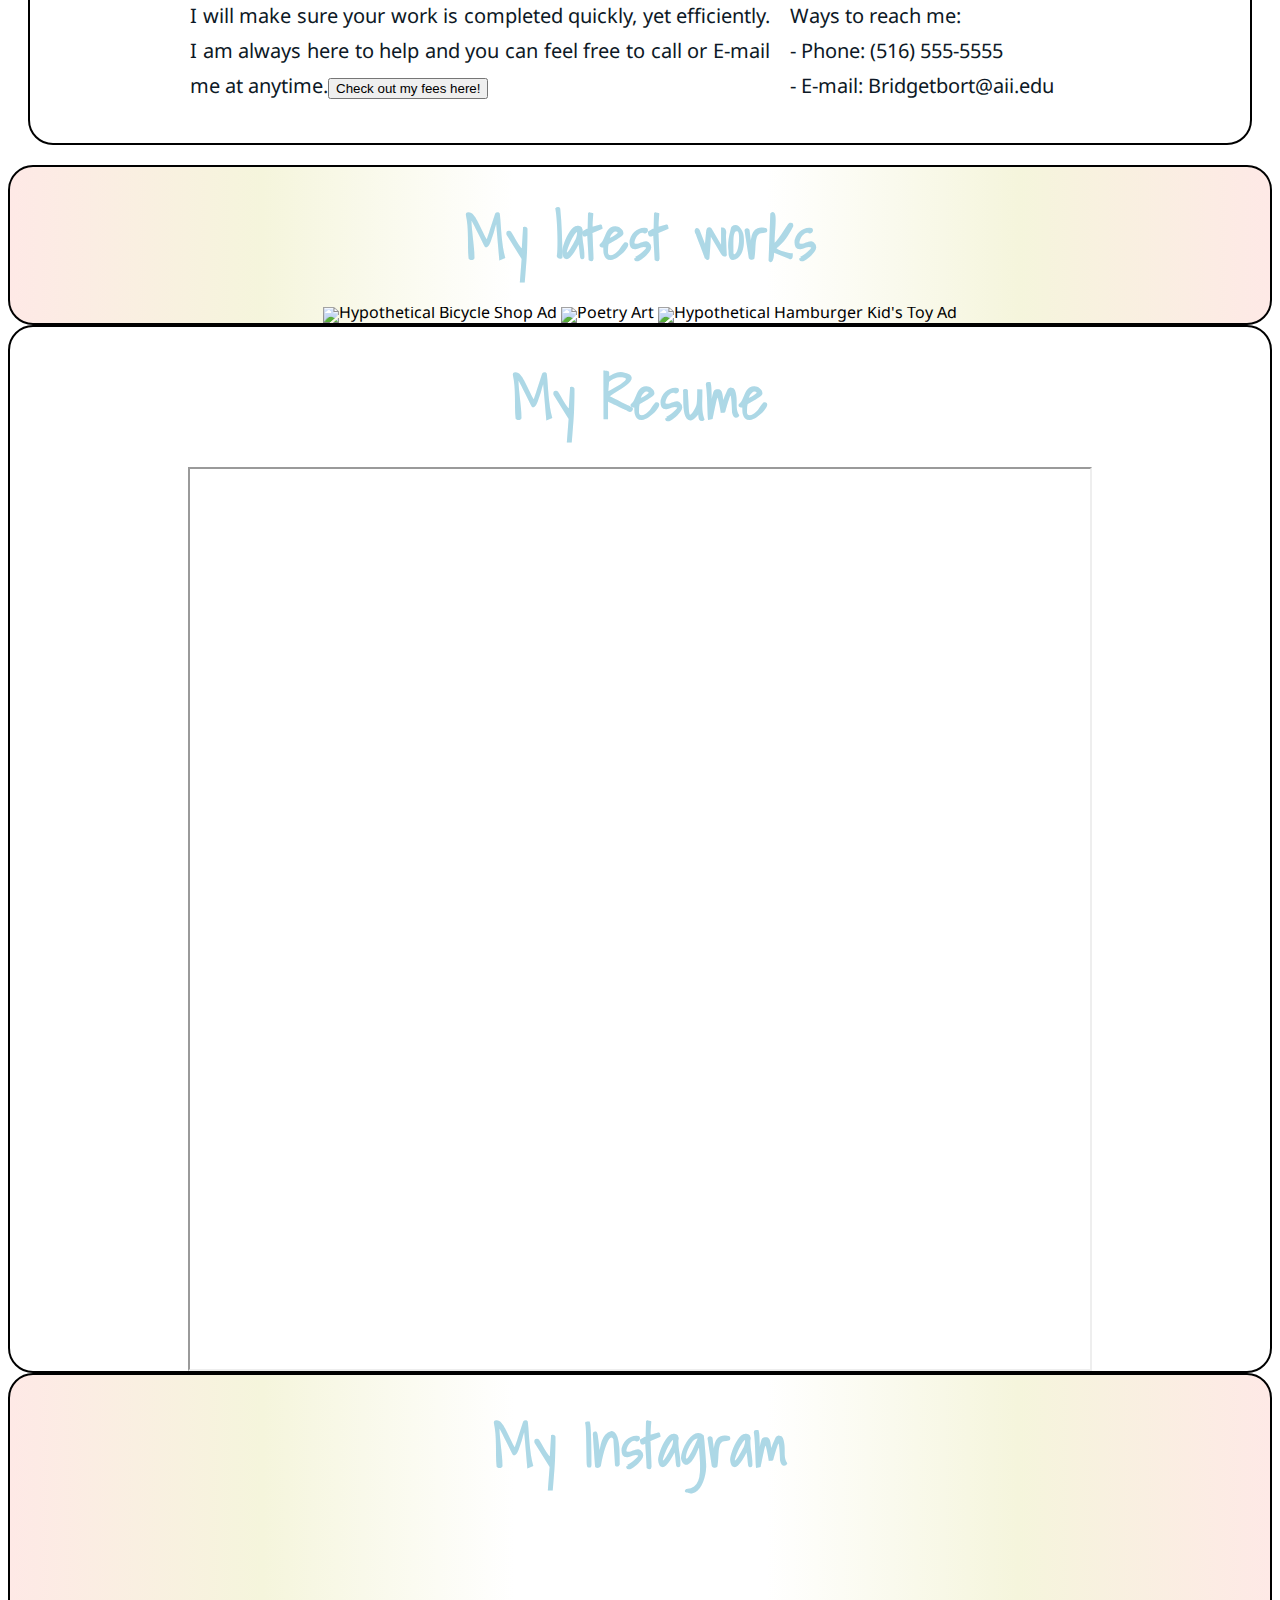
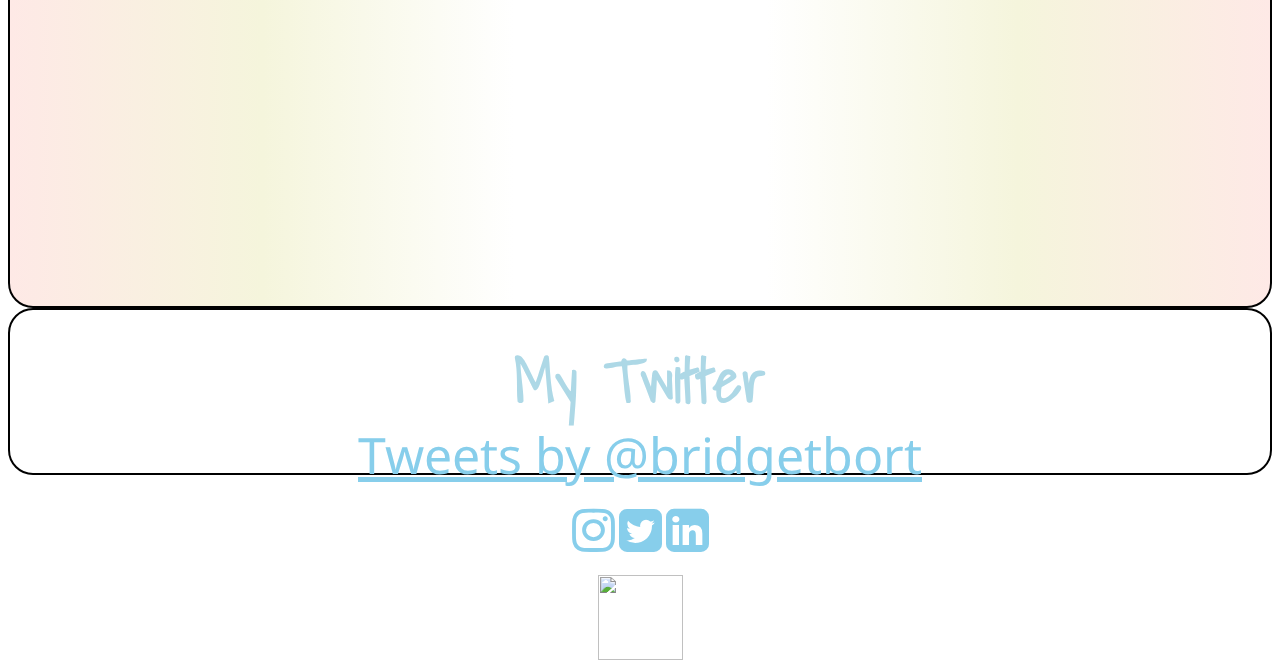
==== commit 957db2d6: "Update index.html" ====
--- a/index.html
+++ b/index.html
@@ -250,6 +250,9 @@
 <a href="https://www.instagram.com/bridgetbort"><i class="fa fa-instagram"></i></a>
 <a href="https://www.twitter.com/bridgetbort"><i class="fa fa-twitter-square"></i></a>
 <a href="https://www.linkedin.com/pub/bridget-bortnick/107/684/935"><i class="fa fa-linkedin-square"></i></a>
-
+<br>
+<br>
+<br>
+<img src="http://www.w3.org/html/logo/downloads/HTML5_Logo_512.png" height="85" width="85">
 </footer>
 </body>
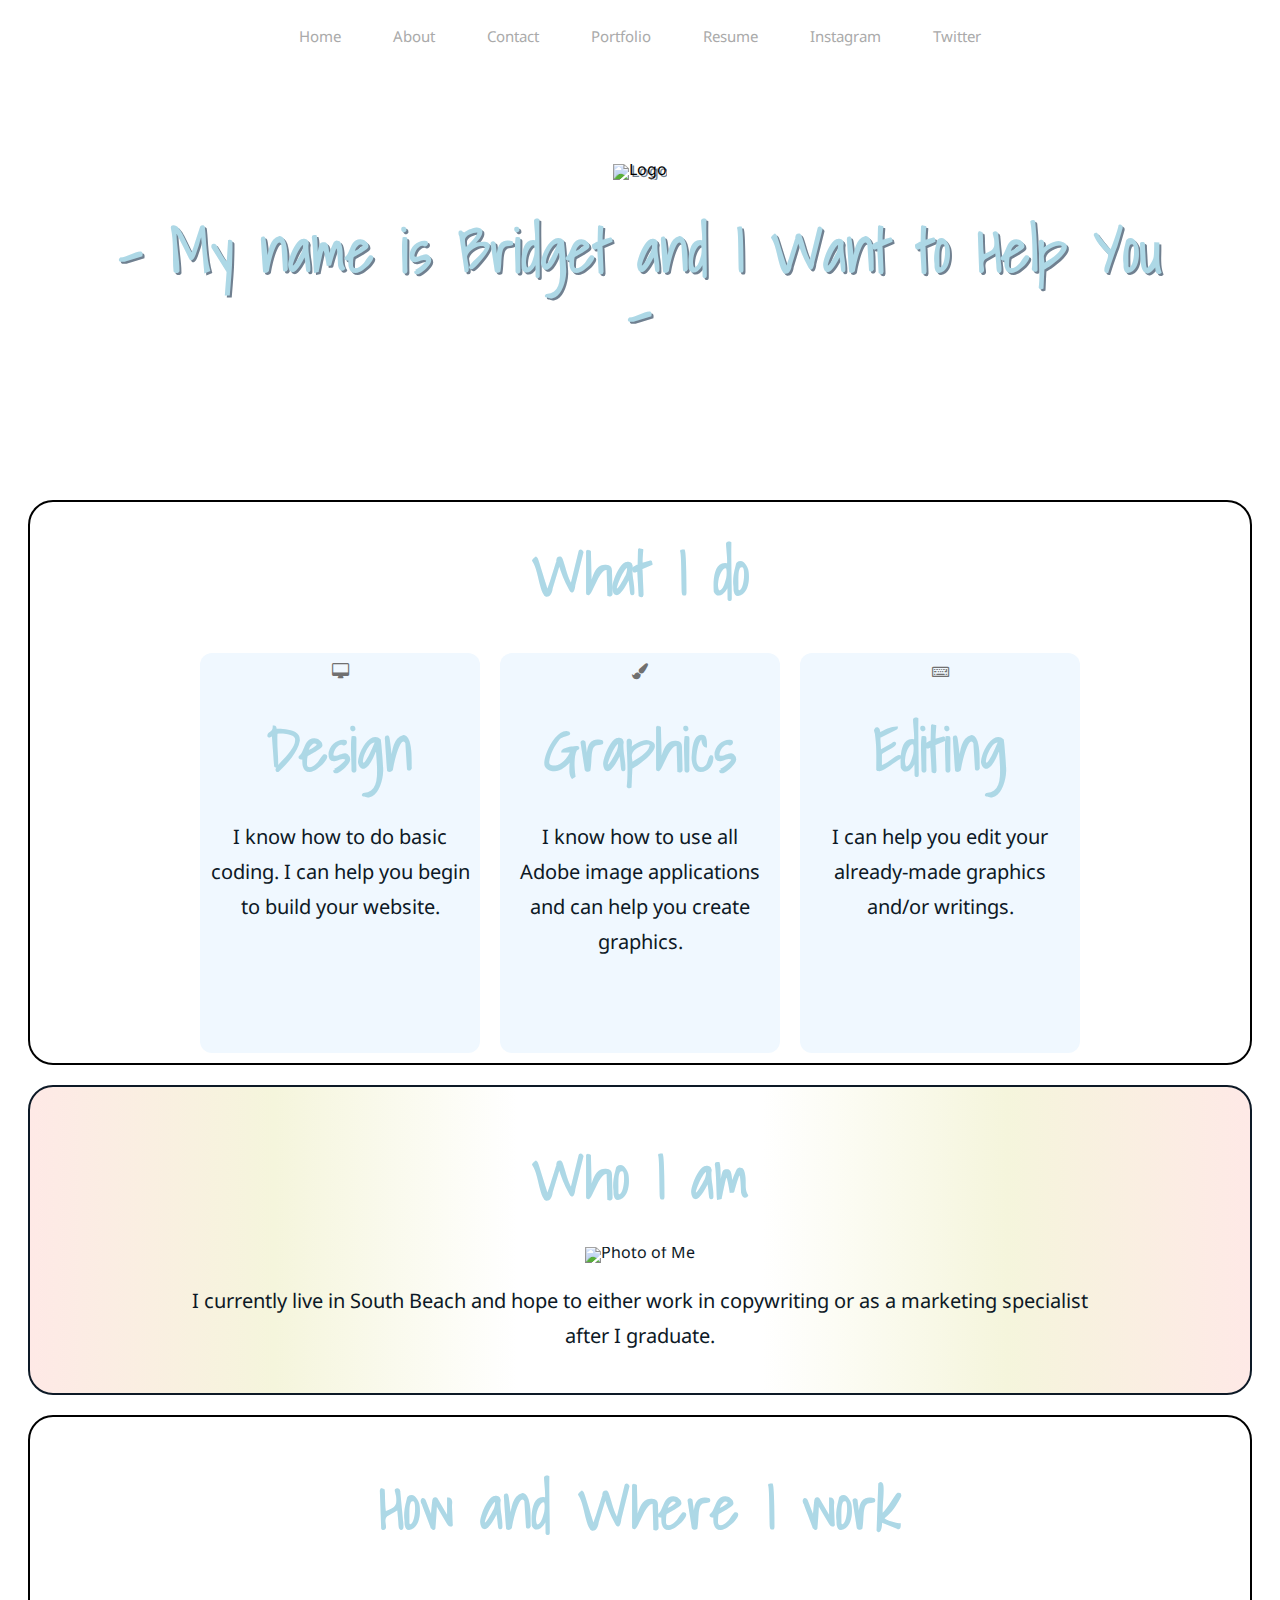
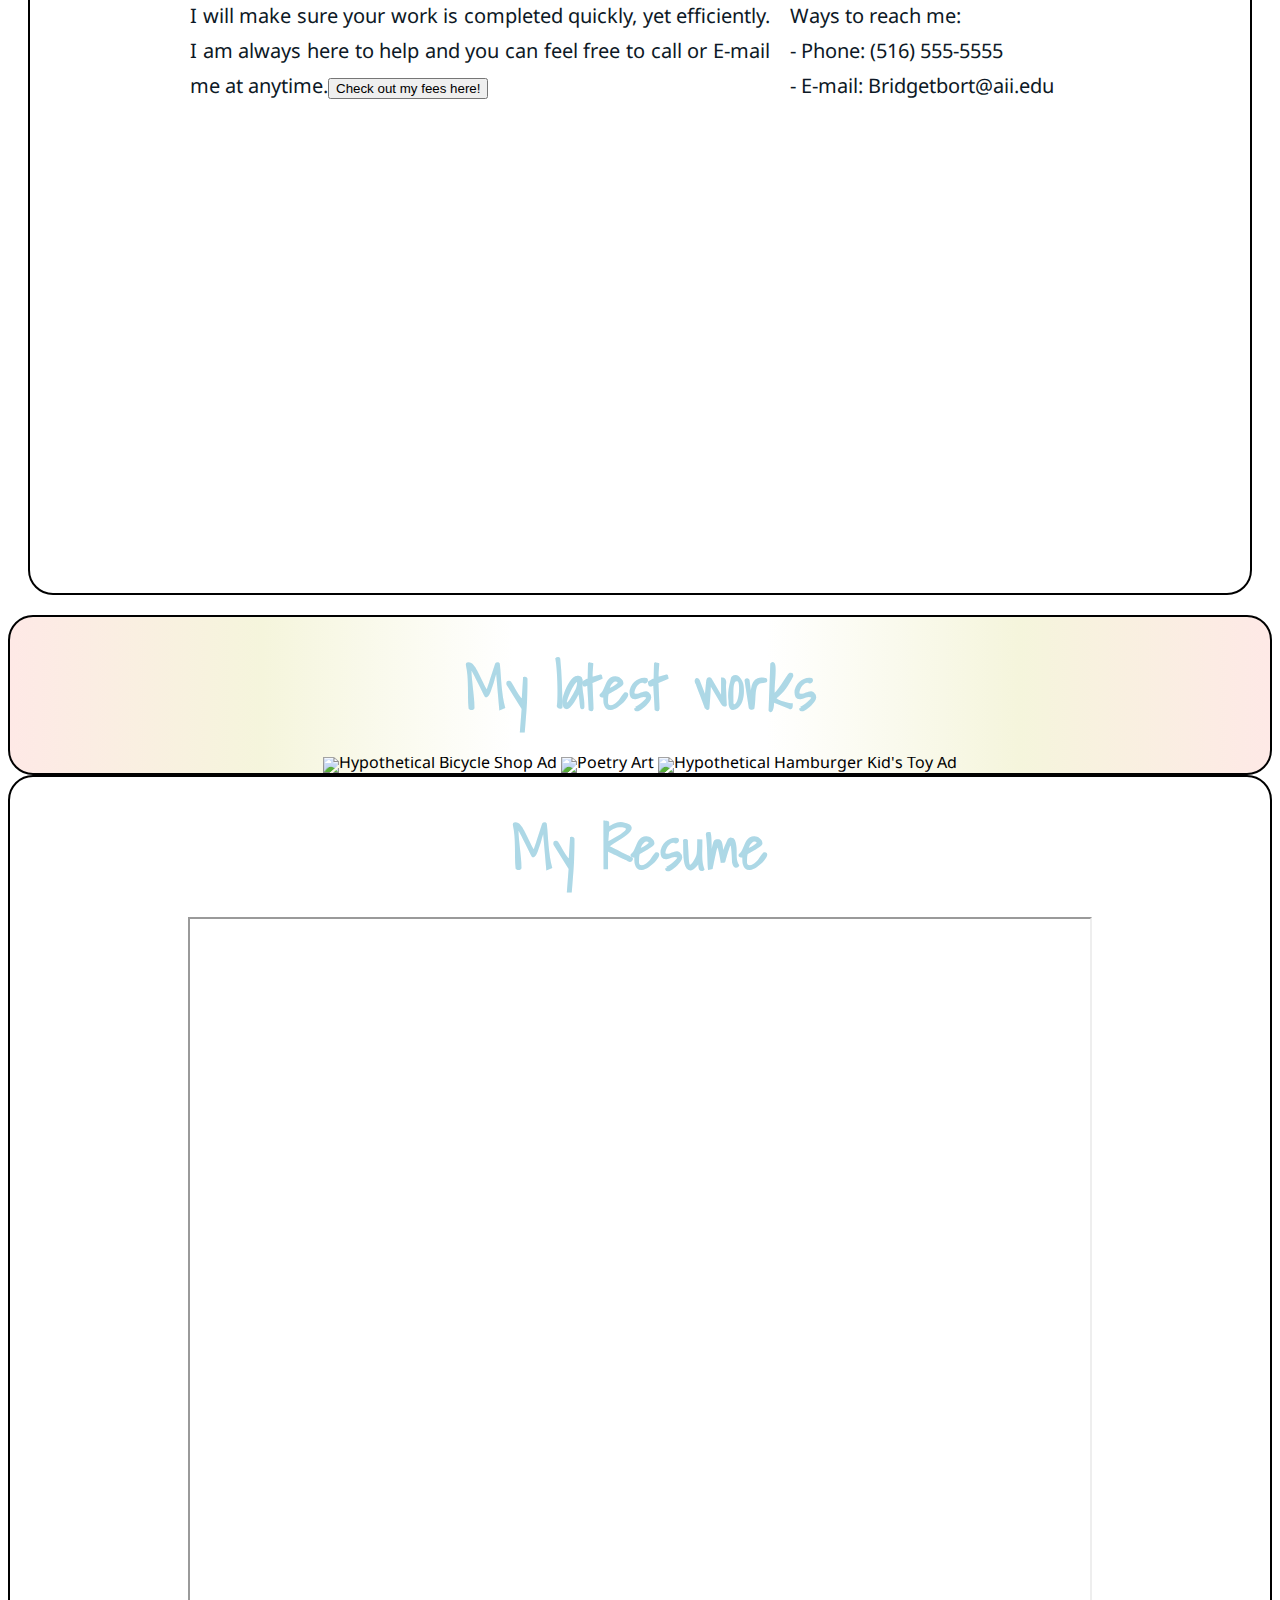
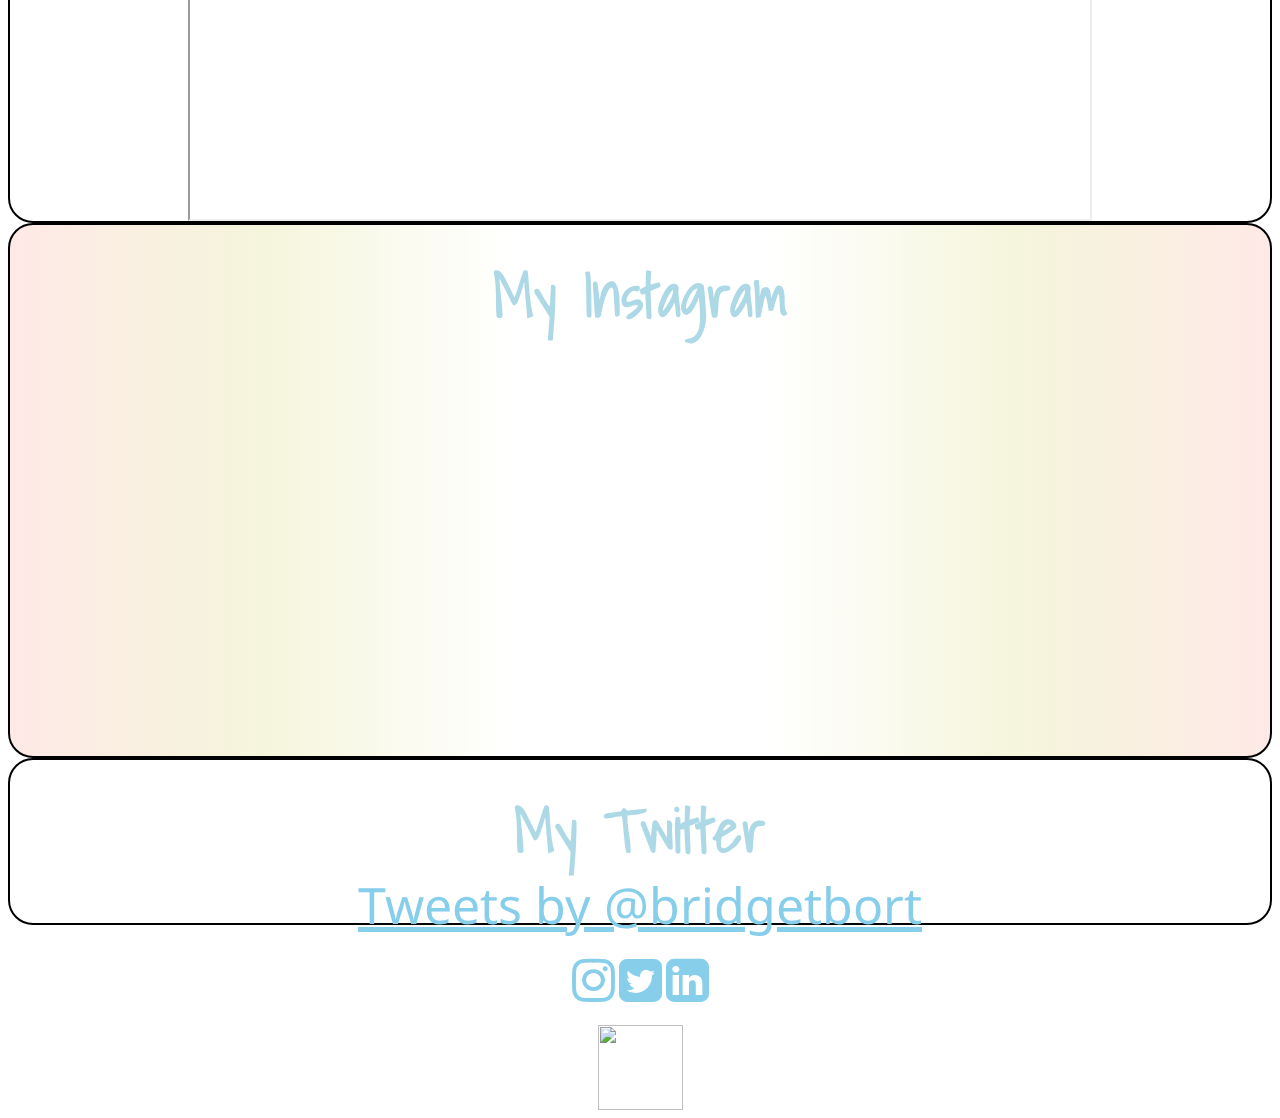
==== commit e6f0d996: "Update index.html" ====
--- a/index.html
+++ b/index.html
@@ -214,7 +214,7 @@
 </section>
 <section id="how-i-work">
     <div class="container"> 
-    <h1>How I work</h1>
+    <h1>How and Where I work</h1>
     <p class="two-thirds">I will make sure your work is completed quickly, yet efficiently. I am always here to help and you can feel free to call or E-mail me at anytime.<input type="button" value="Check out my fees here!" onClick="popup()"></p>
     	<p class="one-third"> 
 Ways to reach me:
@@ -223,6 +223,7 @@
 <br>
 - E-mail: Bridgetbort@aii.edu
 </p>
+<iframe src="https://www.google.com/maps/embed?pb=!1m18!1m12!1m3!1d3592.415266616635!2d-80.19074708511928!3d25.789870683623963!2m3!1f0!2f0!3f0!3m2!1i1024!2i768!4f13.1!3m3!1m2!1s0x88d9b6a7978be611%3A0x2cd5ca45d8a263c8!2s1501+Biscayne+Blvd%2C+Miami%2C+FL+33132!5e0!3m2!1sen!2sus!4v1450187855189" width="600" height="450" frameborder="0" style="border:0" allowfullscreen></iframe>
     </div>
 </section>
 <section id="my-latest-work">
